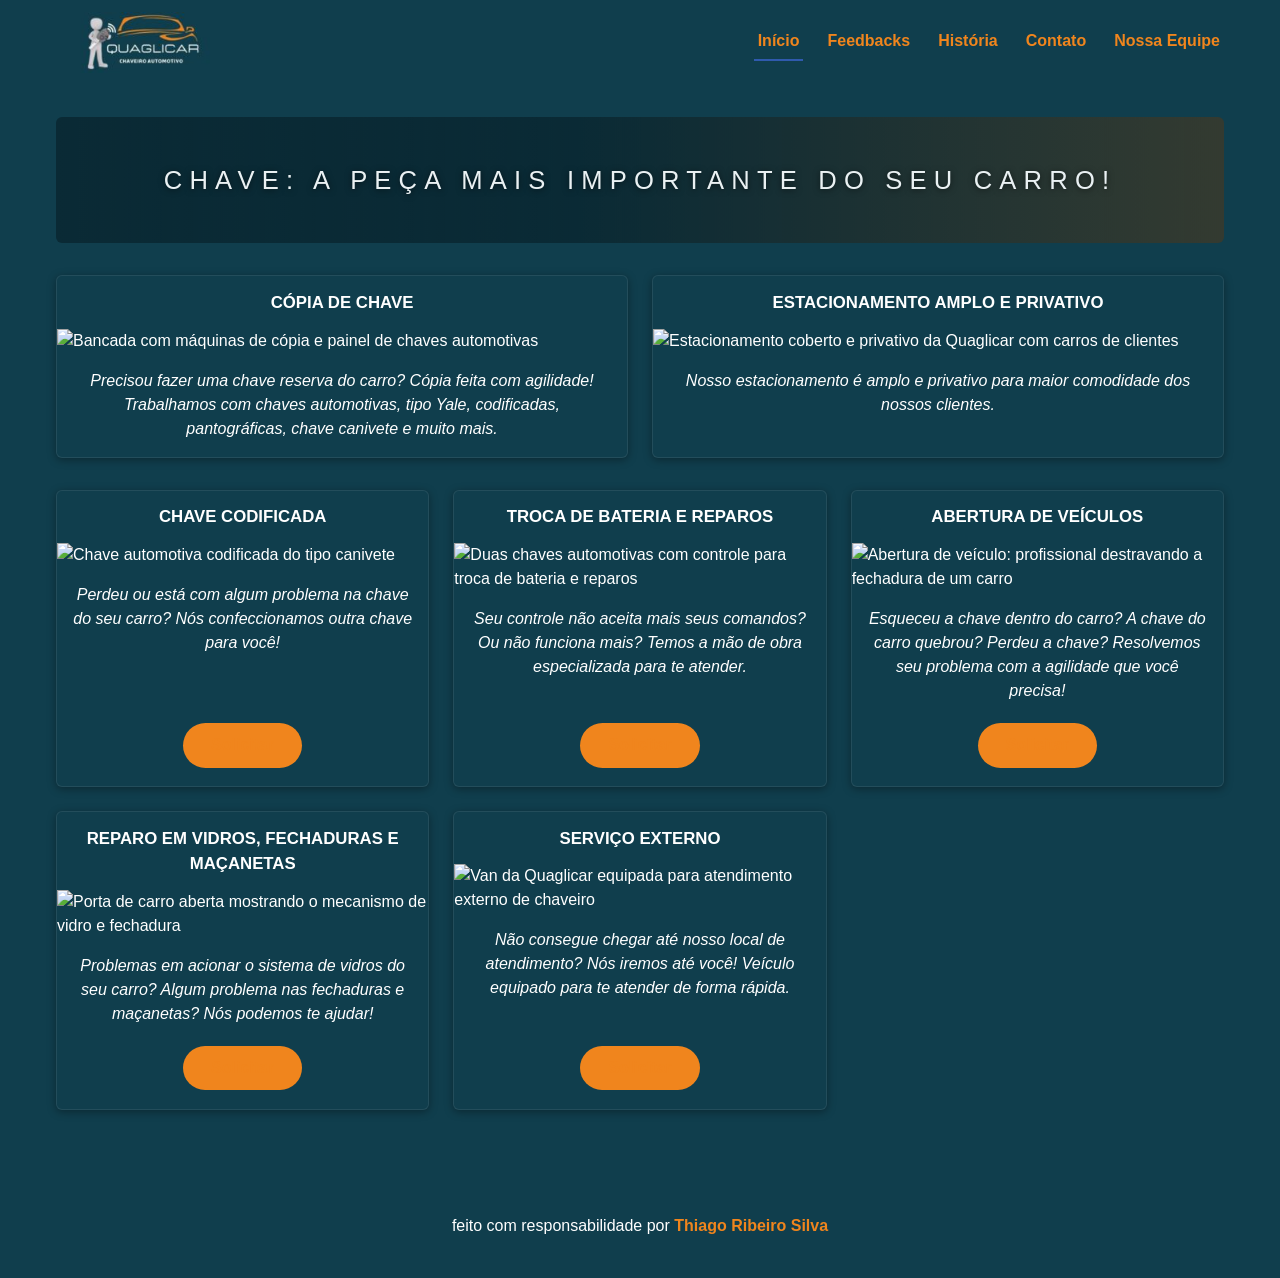
==== index.html @ cb47e8fe "Restringe o fundo escuro ao Início e deixa as internas claras, como o original Medindo paleta/luminâ" ====
<!doctype html>
<html lang="pt-BR">
  <head>
    <meta charset="UTF-8" />
    <meta name="viewport" content="width=device-width, initial-scale=1" />
    <title>Quaglicar — Chaveiro Automotivo em Juiz de Fora/MG</title>
    <meta
      name="description"
      content="Quaglicar: chaveiro automotivo em Juiz de Fora desde 1954. Chaves codificadas, canivete, cópia de chave, reparo de fechaduras e chaveiro móvel."
    />
    <link rel="stylesheet" href="global.css" />
  </head>
  <body class="pagina-inicio">
    <header class="cabecalho-site">
      <div class="cabecalho-conteudo">
        <img
          class="cabecalho-logo"
          src="imagens/logo-quaglicar.jpg"
          alt="Logotipo da Quaglicar, chaveiro automotivo"
        />
        <nav class="menu-principal" aria-label="Menu principal">
          <ul class="menu-lista">
            <li><a class="menu-link menu-link-ativo" href="/" aria-current="page">Início</a></li>
            <li><a class="menu-link" href="/feedbacks">Feedbacks</a></li>
            <li><a class="menu-link" href="/historia">História</a></li>
            <li><a class="menu-link" href="/contato">Contato</a></li>
            <li><a class="menu-link" href="/nossa-equipe">Nossa equipe</a></li>
          </ul>
        </nav>
      </div>
    </header>

    <main class="conteudo-principal">
      <!-- Slogan como TEXTO (h1) sobre o fundo cinematográfico, no lugar da antiga imagem com texto -->
      <h1 class="hero-frase">Chave: a peça mais importante do seu carro!</h1>

      <!-- Destaques: faixa de título (h2) + foto + faixa de descrição (p), recriando a arte original -->
      <section aria-label="Destaques">
        <ul class="grade-destaques">
          <li class="cartao-servico">
            <h2 class="cartao-servico-titulo">Cópia de chave</h2>
            <img
              src="imagens/bancada-de-copia-de-chaves.jpg"
              alt="Bancada com máquinas de cópia e painel de chaves automotivas"
              loading="lazy"
            />
            <p class="cartao-servico-descricao">
              Precisou fazer uma chave reserva do carro? Cópia feita com
              agilidade! Trabalhamos com chaves automotivas, tipo Yale,
              codificadas, pantográficas, chave canivete e muito mais.
            </p>
          </li>
          <li class="cartao-servico">
            <h2 class="cartao-servico-titulo">Estacionamento amplo e privativo</h2>
            <img
              src="imagens/estacionamento-coberto.jpg"
              alt="Estacionamento coberto e privativo da Quaglicar com carros de clientes"
              loading="lazy"
            />
            <p class="cartao-servico-descricao">
              Nosso estacionamento é amplo e privativo para maior comodidade
              dos nossos clientes.
            </p>
          </li>
        </ul>
      </section>

      <!-- Serviços: faixa de título (h2) + foto + faixa de descrição (p) + botão Solicitar -->
      <section aria-label="Nossos serviços">
        <ul class="grade-servicos">
          <li class="cartao-servico">
            <h2 class="cartao-servico-titulo">Chave codificada</h2>
            <img
              src="imagens/chave-canivete-automotiva.jpg"
              alt="Chave automotiva codificada do tipo canivete"
              loading="lazy"
            />
            <p class="cartao-servico-descricao">
              Perdeu ou está com algum problema na chave do seu carro? Nós
              confeccionamos outra chave para você!
            </p>
            <div class="cartao-servico-acao">
              <a
                class="botao-solicitar"
                href="https://wa.me/5532999879605?text=Ol%C3%A1%21+Vim+do+site+%2C+gostaria+de+fazer+um+or%C3%A7amento+por+favor%21"
                target="_blank"
                rel="noopener noreferrer nofollow"
                >Solicitar</a
              >
            </div>
          </li>
          <li class="cartao-servico">
            <h2 class="cartao-servico-titulo">Troca de bateria e reparos</h2>
            <img
              src="imagens/duas-chaves-automotivas.jpg"
              alt="Duas chaves automotivas com controle para troca de bateria e reparos"
              loading="lazy"
            />
            <p class="cartao-servico-descricao">
              Seu controle não aceita mais seus comandos? Ou não funciona
              mais? Temos a mão de obra especializada para te atender.
            </p>
            <div class="cartao-servico-acao">
              <a
                class="botao-solicitar"
                href="https://wa.me/5532999879605?text=Ol%C3%A1%21+Vim+do+site+%2C+gostaria+de+fazer+um+or%C3%A7amento+por+favor%21"
                target="_blank"
                rel="noopener noreferrer nofollow"
                >Solicitar</a
              >
            </div>
          </li>
          <li class="cartao-servico">
            <h2 class="cartao-servico-titulo">Abertura de veículos</h2>
            <img
              src="imagens/mao-destravando-porta-vermelha.jpg"
              alt="Abertura de veículo: profissional destravando a fechadura de um carro"
              loading="lazy"
            />
            <p class="cartao-servico-descricao">
              Esqueceu a chave dentro do carro? A chave do carro quebrou?
              Perdeu a chave? Resolvemos seu problema com a agilidade que você
              precisa!
            </p>
            <div class="cartao-servico-acao">
              <a
                class="botao-solicitar"
                href="https://wa.me/5532999879605?text=Ol%C3%A1%21+Vim+do+site+%2C+gostaria+de+fazer+um+or%C3%A7amento+por+favor%21"
                target="_blank"
                rel="noopener noreferrer nofollow"
                >Solicitar</a
              >
            </div>
          </li>
          <li class="cartao-servico">
            <h2 class="cartao-servico-titulo">
              Reparo em vidros, fechaduras e maçanetas
            </h2>
            <img
              src="imagens/mecanismo-interno-porta-carro.jpg"
              alt="Porta de carro aberta mostrando o mecanismo de vidro e fechadura"
              loading="lazy"
            />
            <p class="cartao-servico-descricao">
              Problemas em acionar o sistema de vidros do seu carro? Algum
              problema nas fechaduras e maçanetas? Nós podemos te ajudar!
            </p>
            <div class="cartao-servico-acao">
              <a
                class="botao-solicitar"
                href="https://wa.me/5532999879605?text=Ol%C3%A1%21+Vim+do+site+%2C+gostaria+de+fazer+um+or%C3%A7amento+por+favor%21"
                target="_blank"
                rel="noopener noreferrer nofollow"
                >Solicitar</a
              >
            </div>
          </li>
          <li class="cartao-servico">
            <h2 class="cartao-servico-titulo">Serviço externo</h2>
            <img
              src="imagens/van-quaglicar-atendimento.jpg"
              alt="Van da Quaglicar equipada para atendimento externo de chaveiro"
              loading="lazy"
            />
            <p class="cartao-servico-descricao">
              Não consegue chegar até nosso local de atendimento? Nós iremos
              até você! Veículo equipado para te atender de forma rápida.
            </p>
            <div class="cartao-servico-acao">
              <a
                class="botao-solicitar"
                href="https://wa.me/5532999879605?text=Ol%C3%A1%21+Vim+do+site+%2C+gostaria+de+fazer+um+or%C3%A7amento+por+favor%21"
                target="_blank"
                rel="noopener noreferrer nofollow"
                >Solicitar</a
              >
            </div>
          </li>
        </ul>
      </section>
    </main>

    <footer class="rodape-site">
      <p>
        feito com responsabilidade por
        <a
          href="https://thiagoribeirosilva.vercel.app"
          target="_blank"
          rel="noopener noreferrer"
          ><strong>Thiago Ribeiro Silva</strong></a
        >
      </p>
    </footer>
  </body>
</html>
---- global.css ----
/* ==========================================================================
   Quaglicar — folha de estilo compartilhada (global.css)
   Réplica fiel do site atual. Mobile-first. Sem estilos inline.
   ========================================================================== */

/* Paleta e medidas do tema atual, em variaveis semanticas por COR (pt-BR) */
:root {
  --verde-petroleo: #103e4d;  /* verde petroleo */
  --laranja: #f0851d;         /* laranja */
  --azul: #2f5aae;            /* azul */
  --branco: #ffffff;          /* branco */
  --cinza-claro: #f4f5f7;     /* cinza claro */
  --grafite: #272626;         /* grafite */
  --largura-maxima-conteudo: 1200px;
  --largura-maxima-logo: 160px;
  --fonte-padrao: Arial, Helvetica, sans-serif;
}

/* Reset leve */
*,
*::before,
*::after {
  box-sizing: border-box;
}

html {
  scroll-behavior: smooth;
}

body {
  margin: 0;
  font-family: var(--fonte-padrao);
  /* Padrão = páginas internas: corpo CLARO (como no original — cabeçalho/rodapé é que são escuros) */
  color: var(--grafite);
  background-color: var(--branco);
  line-height: 1.5;
}

/* Início: corpo ESCURO (petróleo) — no original as artes escuras preenchem a home e dão o tom "azul" */
body.pagina-inicio {
  color: var(--branco);
  background-color: var(--verde-petroleo);
}

img {
  max-width: 100%;
  height: auto;
  display: block;
}

a {
  color: var(--azul);
}

body.pagina-inicio a {
  color: var(--laranja);
}

/* ==========================================================================
   Cabecalho e navegacao
   ========================================================================== */
.cabecalho-site {
  background-color: var(--verde-petroleo);
  color: var(--branco);
}

.cabecalho-conteudo {
  max-width: var(--largura-maxima-conteudo);
  margin: 0 auto;
  padding: 0.75rem 1rem;
  display: flex;
  flex-direction: column;
  align-items: center;
  gap: 0.5rem;
}

.cabecalho-logo {
  width: var(--largura-maxima-logo);
  max-width: var(--largura-maxima-logo);
}

.menu-principal {
  width: 100%;
}

.menu-lista {
  list-style: none;
  margin: 0;
  padding: 0;
  display: flex;
  flex-wrap: wrap;
  justify-content: center;
  gap: 0.5rem 1.25rem;
}

.menu-link {
  color: var(--laranja);
  text-decoration: none;
  font-weight: bold;
  text-transform: capitalize;
  padding: 0.35rem 0.25rem;
  display: inline-block;
}

.menu-link:hover,
.menu-link:focus {
  color: var(--cinza-claro);
}

/* item da pagina atual */
.menu-link-ativo {
  color: var(--azul);
  border-bottom: 2px solid var(--azul);
}

/* ==========================================================================
   Conteudo principal
   ========================================================================== */
.conteudo-principal {
  max-width: var(--largura-maxima-conteudo);
  margin: 0 auto;
  padding: 1rem;
}

/* Título de página: barra petróleo com moldura laranja (igual às faixas de título do original) */
.titulo-pagina {
  color: var(--branco);
  text-align: center;
  text-transform: uppercase;
  letter-spacing: 0.03em;
  /* barra petróleo SÓLIDA + moldura laranja (igual ao original) — lê bem em corpo claro ou escuro */
  background-color: var(--verde-petroleo);
  border: 2px solid var(--laranja);
  border-radius: 6px;
  padding: 0.85rem 1rem;
  margin: 1.5rem 0 2rem;
}

.titulo-secao {
  color: var(--branco);
  text-align: center;
  margin: 2rem 0 1rem;
}

/* Hero cinematográfico do início — o slogan como TEXTO (h1), imitando a arte em imagem do original.
   Fundo: a própria faixa cinematográfica (sem o texto) + escurecimento pra leitura. */
.hero-frase {
  margin: 1rem 0 2rem;
  padding: 2.75rem 1rem;
  text-align: center;
  color: #eaf1f3;
  font-weight: 400;
  text-transform: uppercase;
  letter-spacing: 0.28em;
  font-size: clamp(0.85rem, 2.4vw, 1.6rem);
  border-radius: 6px;
  background-color: #0a2a35;
  background-image: linear-gradient(90deg, rgba(10, 42, 53, 0.55), rgba(10, 42, 53, 0.15) 45%, rgba(240, 133, 29, 0.18)),
    url("imagens/hero-frase-fundo.jpg");
  background-size: cover;
  background-position: center;
  text-shadow: 0 1px 6px rgba(0, 0, 0, 0.6);
}

/* Destaques — mesma estrutura de card dos servicos, sem botao */
.grade-destaques {
  list-style: none;
  margin: 1rem 0 2rem;
  padding: 0;
  display: grid;
  grid-template-columns: 1fr;
  gap: 1.5rem;
}

/* ==========================================================================
   Grid de servicos (Inicio)
   ========================================================================== */
.grade-servicos {
  list-style: none;
  margin: 0;
  padding: 0;
  display: grid;
  grid-template-columns: 1fr;
  gap: 1.5rem;
}

/* Card = recriação da arte original: faixa de título (petróleo) + foto + faixa de descrição (petróleo).
   Fundo petróleo e texto branco pra casar com o visual "azul" do site atual. */
.cartao-servico {
  background-color: var(--verde-petroleo);
  color: var(--branco);
  border-radius: 6px;
  overflow: hidden;
  display: flex;
  flex-direction: column;
  border: 1px solid rgba(255, 255, 255, 0.08);
  box-shadow: 0 2px 8px rgba(0, 0, 0, 0.35);
}

.cartao-servico img {
  width: 100%;
}

/* Faixa de título (fica ACIMA da foto, como na arte original) */
.cartao-servico-titulo {
  color: var(--branco);
  text-transform: uppercase;
  text-align: center;
  font-size: 1.05rem;
  font-weight: bold;
  margin: 0;
  padding: 0.85rem 1rem;
}

/* Faixa de descrição (fica ABAIXO da foto, texto claro em itálico, como na arte) */
.cartao-servico-descricao {
  color: var(--branco);
  font-style: italic;
  text-align: center;
  margin: 0;
  padding: 1rem;
  flex: 1 1 auto;
}

.cartao-servico-acao {
  padding: 0.25rem 1rem 1.15rem;
  text-align: center;
}

/* Botao Solicitar / Fale conosco (estilo WhatsApp) */
.botao-solicitar {
  display: inline-block;
  background-color: var(--laranja);
  color: var(--branco);
  text-decoration: none;
  font-weight: bold;
  padding: 0.65rem 1.75rem;
  border-radius: 999px;
}

.botao-solicitar:hover,
.botao-solicitar:focus {
  background-color: var(--azul);
  color: var(--branco);
}

/* ==========================================================================
   Grade de depoimentos (Feedbacks)
   ========================================================================== */
.grade-depoimentos {
  list-style: none;
  margin: 1rem 0;
  padding: 0;
  display: grid;
  grid-template-columns: 1fr;
  gap: 1.5rem;
}

/* Cada depoimento e um link (o card inteiro leva a revisao original) */
.testemunho {
  position: relative;
  background-color: var(--cinza-claro);
  border-radius: 8px;
  padding: 1.25rem;
  box-shadow: 0 1px 4px rgba(0, 0, 0, 0.1);
  border-top: 4px solid var(--verde-petroleo);
  display: flex;
  flex-direction: column;
  color: var(--grafite);
  text-decoration: none;
  transition: box-shadow 0.2s ease, transform 0.2s ease;
}

.testemunho:hover,
.testemunho:focus {
  box-shadow: 0 4px 12px rgba(0, 0, 0, 0.18);
  transform: translateY(-2px);
}

.depoimento-nome {
  color: var(--verde-petroleo);
  font-weight: bold;
  font-size: 1.1rem;
  margin: 0 0 0.25rem;
}

/* Dica "ver original" exibida no hover, sem JS */
[data-tooltip] {
  position: relative;
  cursor: help;
}

[data-tooltip]::after {
  content: attr(data-tooltip);
  position: absolute;
  left: 0;
  top: 100%;
  margin-top: 0.35rem;
  padding: 0.25rem 0.5rem;
  background-color: var(--verde-petroleo);
  color: var(--branco);
  font-size: 0.75rem;
  font-weight: normal;
  white-space: nowrap;
  border-radius: 4px;
  opacity: 0;
  visibility: hidden;
  transition: opacity 0.15s ease;
  z-index: 1;
}

[data-tooltip]:hover::after,
[data-tooltip]:focus::after {
  opacity: 1;
  visibility: visible;
}

.depoimento-avaliacoes {
  color: var(--grafite);
  font-size: 0.85rem;
  opacity: 0.75;
  margin: 0 0 0.5rem;
}

.depoimento-estrelas {
  color: var(--laranja);
  font-size: 1.2rem;
  letter-spacing: 0.1em;
  margin: 0 0 0.75rem;
}

.depoimento-texto {
  margin: 0;
  text-align: justify;
}

/* ==========================================================================
   Historia
   ========================================================================== */
/* Hero elegante: título e subtítulo serifados sobre o fundo escuro (como no original) */
.hero-historia {
  text-align: center;
  padding: 3.25rem 1rem;
  margin: 1rem 0 2rem;
  border-radius: 6px;
  background-color: #0a2a35;
  background-image: linear-gradient(rgba(10, 42, 53, 0.55), rgba(10, 42, 53, 0.78)),
    url("imagens/hero-frase-fundo.jpg");
  background-size: cover;
  background-position: center;
}

.hero-historia-titulo {
  font-family: Georgia, "Times New Roman", serif;
  font-weight: 400;
  font-size: clamp(2rem, 6vw, 3.5rem);
  color: var(--branco);
  margin: 0 0 0.5rem;
}

.hero-historia-subtitulo {
  font-family: Georgia, "Times New Roman", serif;
  font-style: italic;
  color: #dfe8ea;
  font-size: clamp(1rem, 2.6vw, 1.45rem);
  margin: 0;
}

.texto-historia {
  max-width: 800px;
  margin: 0 auto;
}

.texto-historia p {
  margin: 1rem 0;
  text-align: justify;
}

.imagens-historia {
  display: grid;
  grid-template-columns: 1fr;
  gap: 1.5rem;
  margin: 2rem auto;
  max-width: 800px;
}

.imagens-historia img {
  width: 100%;
  border-radius: 8px;
}

.imagem-historia-larga {
  margin: 2rem auto;
  max-width: 1000px;
}

.imagem-historia-larga img {
  width: 100%;
  border-radius: 8px;
}

/* ==========================================================================
   Contato
   ========================================================================== */
.bloco-contato {
  text-align: center;
  max-width: 800px;
  margin: 0 auto;
}

.bloco-contato img {
  width: 100%;
  max-width: 640px;
  margin: 1rem auto;
  border-radius: 8px;
}

/* Mapa do endereço (Google Maps) — presente no site atual */
.mapa-contato {
  width: 100%;
  max-width: 640px;
  height: 320px;
  margin: 1.5rem auto 0;
  border: 0;
  border-radius: 8px;
  display: block;
}

.dados-contato {
  font-size: 1.15rem;
  margin: 1rem 0 2rem;
}

.dados-contato a {
  color: var(--azul);
  font-weight: bold;
  text-decoration: none;
}

/* ==========================================================================
   Aviso "Em breve" (Nossa equipe)
   ========================================================================== */
.aviso-em-breve {
  text-align: center;
  padding: 4rem 1rem;
  color: var(--grafite);
}

.aviso-em-breve p {
  font-size: 1.25rem;
}

/* ==========================================================================
   Rodape
   ========================================================================== */
.rodape-site {
  background-color: var(--verde-petroleo);
  color: var(--branco);
  text-align: center;
  padding: 1.5rem 1rem;
  margin-top: 3rem;
}

.rodape-site a {
  color: var(--laranja);
  text-decoration: none;
}

.rodape-site a:hover,
.rodape-site a:focus {
  color: var(--cinza-claro);
}

/* ==========================================================================
   Responsivo — telas maiores
   ========================================================================== */
@media (min-width: 600px) {
  .cabecalho-conteudo {
    flex-direction: row;
    justify-content: space-between;
  }

  .menu-principal {
    width: auto;
  }

  .grade-servicos {
    grid-template-columns: repeat(2, 1fr);
  }

  .grade-depoimentos {
    grid-template-columns: repeat(2, 1fr);
  }

  .grade-destaques {
    grid-template-columns: repeat(2, 1fr);
  }

  .imagens-historia {
    grid-template-columns: repeat(2, 1fr);
  }
}

@media (min-width: 900px) {
  .grade-servicos {
    grid-template-columns: repeat(3, 1fr);
  }

  .grade-depoimentos {
    grid-template-columns: repeat(3, 1fr);
  }
}
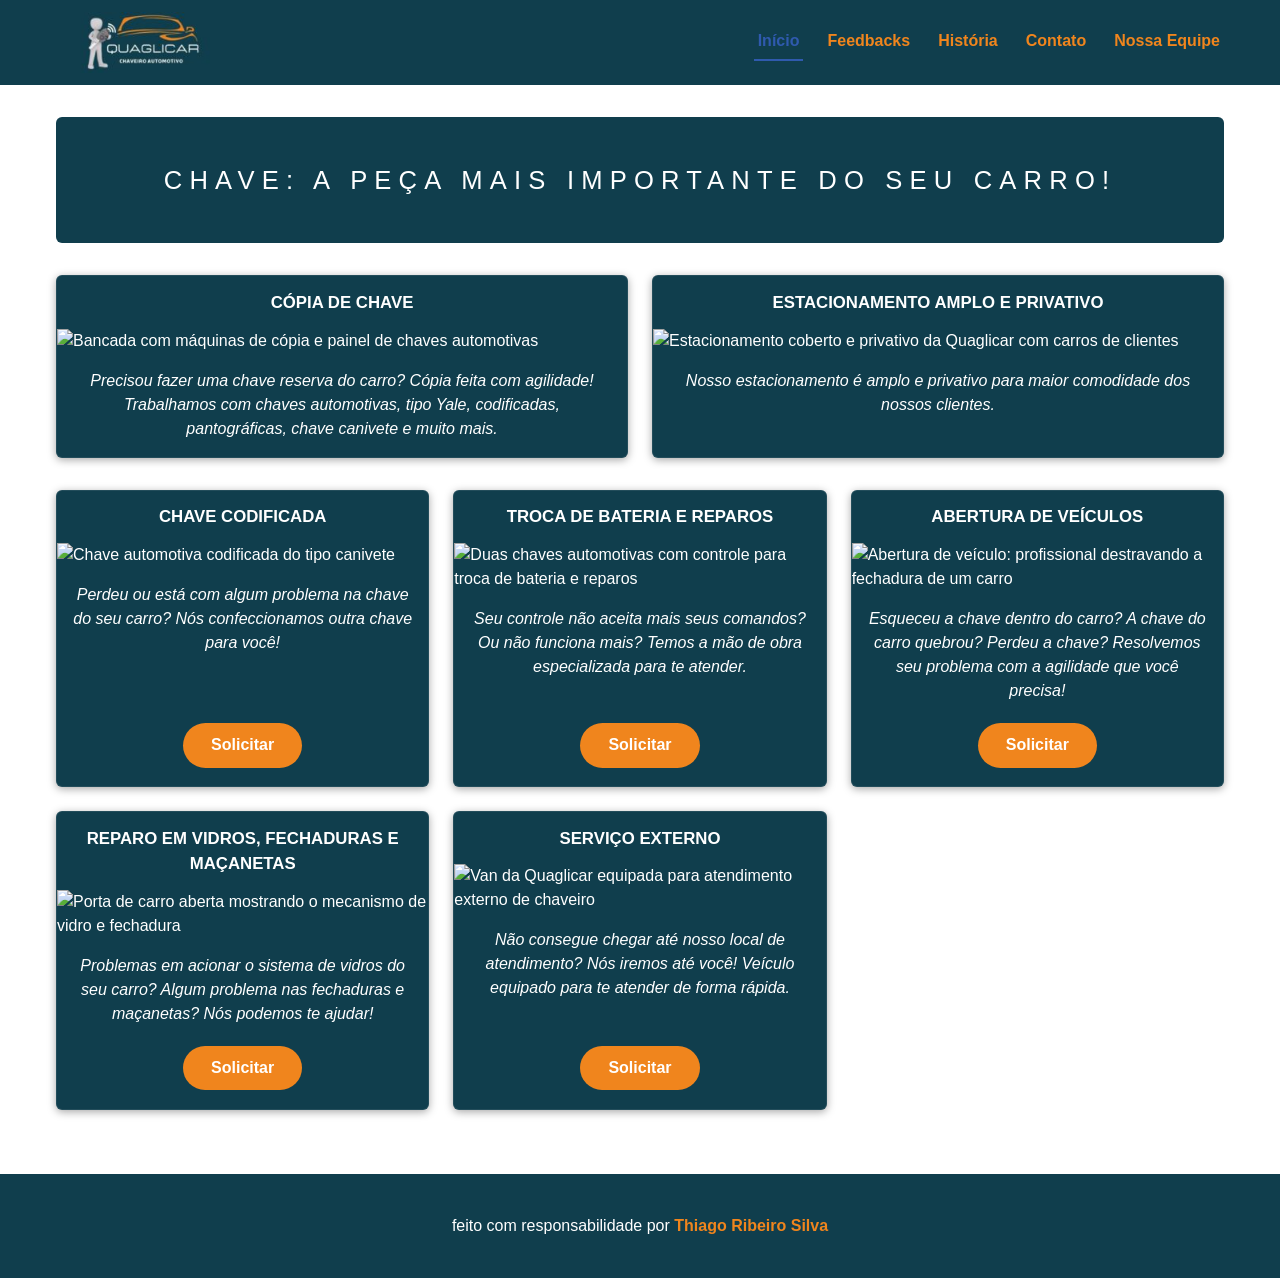
==== commit fbe04323: "Deixa o fundo branco também no Início e remove a imagem de hero borrada O Thiago apontou (com razão)" ====
--- a/index.html
+++ b/index.html
@@ -10,7 +10,7 @@
     />
     <link rel="stylesheet" href="global.css" />
   </head>
-  <body class="pagina-inicio">
+  <body>
     <header class="cabecalho-site">
       <div class="cabecalho-conteudo">
         <img
@@ -31,7 +31,7 @@
     </header>
 
     <main class="conteudo-principal">
-      <!-- Slogan como TEXTO (h1) sobre o fundo cinematográfico, no lugar da antiga imagem com texto -->
+      <!-- Slogan como TEXTO (h1) numa banda petróleo, no lugar da antiga imagem com texto -->
       <h1 class="hero-frase">Chave: a peça mais importante do seu carro!</h1>
 
       <!-- Destaques: faixa de título (h2) + foto + faixa de descrição (p), recriando a arte original -->
--- a/global.css
+++ b/global.css
@@ -30,16 +30,11 @@
 body {
   margin: 0;
   font-family: var(--fonte-padrao);
-  /* Padrão = páginas internas: corpo CLARO (como no original — cabeçalho/rodapé é que são escuros) */
+  /* Fundo BRANCO no site inteiro (como o original). O tom "azul" vem das IMAGENS e das bandas de
+     texto (petróleo) que substituem o texto das artes — não do fundo da página. */
   color: var(--grafite);
   background-color: var(--branco);
   line-height: 1.5;
-}
-
-/* Início: corpo ESCURO (petróleo) — no original as artes escuras preenchem a home e dão o tom "azul" */
-body.pagina-inicio {
-  color: var(--branco);
-  background-color: var(--verde-petroleo);
 }
 
 img {
@@ -50,10 +45,6 @@
 
 a {
   color: var(--azul);
-}
-
-body.pagina-inicio a {
-  color: var(--laranja);
 }
 
 /* ==========================================================================
@@ -142,24 +133,19 @@
   margin: 2rem 0 1rem;
 }
 
-/* Hero cinematográfico do início — o slogan como TEXTO (h1), imitando a arte em imagem do original.
-   Fundo: a própria faixa cinematográfica (sem o texto) + escurecimento pra leitura. */
+/* Hero do início — o slogan como TEXTO (h1) numa banda petróleo (elemento de texto que substitui a
+   arte em imagem). Sem foto de fundo: a imagem borrada anterior ficava com fantasma do texto. */
 .hero-frase {
   margin: 1rem 0 2rem;
   padding: 2.75rem 1rem;
   text-align: center;
-  color: #eaf1f3;
+  color: var(--branco);
   font-weight: 400;
   text-transform: uppercase;
   letter-spacing: 0.28em;
   font-size: clamp(0.85rem, 2.4vw, 1.6rem);
   border-radius: 6px;
-  background-color: #0a2a35;
-  background-image: linear-gradient(90deg, rgba(10, 42, 53, 0.55), rgba(10, 42, 53, 0.15) 45%, rgba(240, 133, 29, 0.18)),
-    url("imagens/hero-frase-fundo.jpg");
-  background-size: cover;
-  background-position: center;
-  text-shadow: 0 1px 6px rgba(0, 0, 0, 0.6);
+  background-color: var(--verde-petroleo);
 }
 
 /* Destaques — mesma estrutura de card dos servicos, sem botao */
@@ -343,11 +329,7 @@
   padding: 3.25rem 1rem;
   margin: 1rem 0 2rem;
   border-radius: 6px;
-  background-color: #0a2a35;
-  background-image: linear-gradient(rgba(10, 42, 53, 0.55), rgba(10, 42, 53, 0.78)),
-    url("imagens/hero-frase-fundo.jpg");
-  background-size: cover;
-  background-position: center;
+  background-color: var(--verde-petroleo);
 }
 
 .hero-historia-titulo {
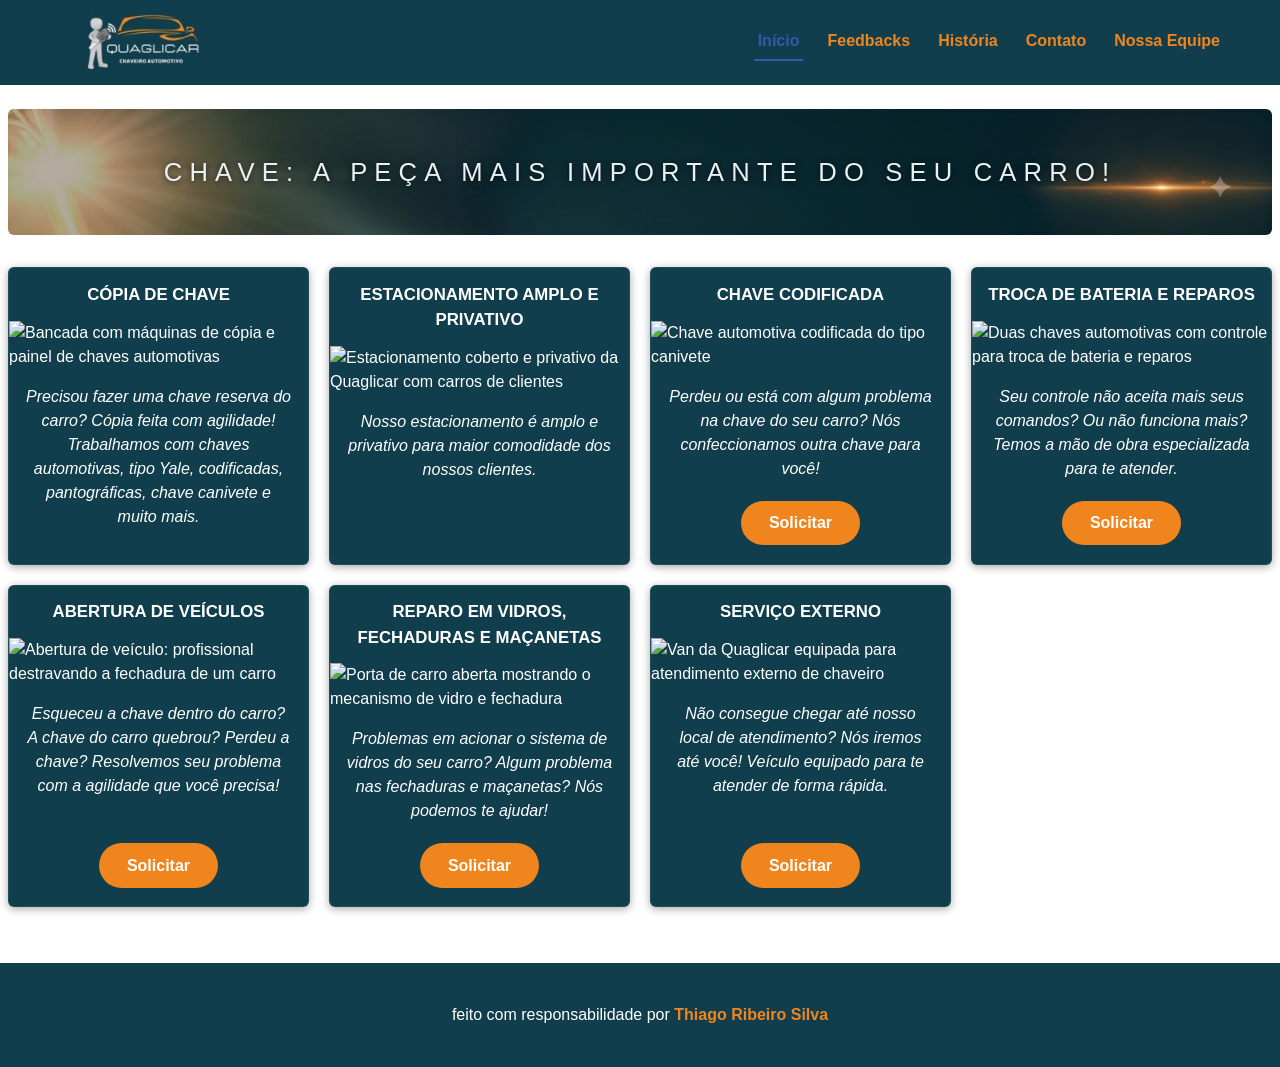
==== commit 62dc6648: "Merge pull request #3 from thribs-rodolfo/melhora-fidelidade-visual Unifica grid da home, reduz marg" ====
--- a/index.html
+++ b/index.html
@@ -8,6 +8,7 @@
       name="description"
       content="Quaglicar: chaveiro automotivo em Juiz de Fora desde 1954. Chaves codificadas, canivete, cópia de chave, reparo de fechaduras e chaveiro móvel."
     />
+    <link rel="icon" href="imagens/favicon.png" />
     <link rel="stylesheet" href="global.css" />
   </head>
   <body>
@@ -34,9 +35,9 @@
       <!-- Slogan como TEXTO (h1) numa banda petróleo, no lugar da antiga imagem com texto -->
       <h1 class="hero-frase">Chave: a peça mais importante do seu carro!</h1>
 
-      <!-- Destaques: faixa de título (h2) + foto + faixa de descrição (p), recriando a arte original -->
-      <section aria-label="Destaques">
-        <ul class="grade-destaques">
+      <!-- Grid único de serviços/destaques: cada card = título (h2) + foto + descrição (p); botão só onde há Solicitar -->
+      <section aria-label="Nossos serviços">
+        <ul class="grade-servicos">
           <li class="cartao-servico">
             <h2 class="cartao-servico-titulo">Cópia de chave</h2>
             <img
@@ -62,12 +63,6 @@
               dos nossos clientes.
             </p>
           </li>
-        </ul>
-      </section>
-
-      <!-- Serviços: faixa de título (h2) + foto + faixa de descrição (p) + botão Solicitar -->
-      <section aria-label="Nossos serviços">
-        <ul class="grade-servicos">
           <li class="cartao-servico">
             <h2 class="cartao-servico-titulo">Chave codificada</h2>
             <img
--- a/global.css
+++ b/global.css
@@ -108,9 +108,10 @@
    Conteudo principal
    ========================================================================== */
 .conteudo-principal {
-  max-width: var(--largura-maxima-conteudo);
-  margin: 0 auto;
-  padding: 1rem;
+  /* Margens laterais mínimas — o original é praticamente sem margem (conteúdo quase de borda a borda) */
+  max-width: 100%;
+  margin: 0;
+  padding: 0.5rem;
 }
 
 /* Título de página: barra petróleo com moldura laranja (igual às faixas de título do original) */
@@ -139,13 +140,18 @@
   margin: 1rem 0 2rem;
   padding: 2.75rem 1rem;
   text-align: center;
-  color: var(--branco);
+  color: #eaf1f3;
   font-weight: 400;
   text-transform: uppercase;
   letter-spacing: 0.28em;
   font-size: clamp(0.85rem, 2.4vw, 1.6rem);
   border-radius: 6px;
-  background-color: var(--verde-petroleo);
+  /* fundo cinematográfico feito pelo Thiago no Gemini (petróleo como reserva) */
+  background-color: #0e2f3b;
+  background-image: url("imagens/brilho-cinematografico.png");
+  background-size: cover;
+  background-position: center;
+  text-shadow: 0 1px 6px rgba(0, 0, 0, 0.7);
 }
 
 /* Destaques — mesma estrutura de card dos servicos, sem botao */
@@ -166,8 +172,9 @@
   margin: 0;
   padding: 0;
   display: grid;
-  grid-template-columns: 1fr;
-  gap: 1.5rem;
+  /* auto-fit: os cards preenchem a largura e a última fileira estica — sem coluna vazia nem item solto */
+  grid-template-columns: repeat(auto-fit, minmax(260px, 1fr));
+  gap: 1.25rem;
 }
 
 /* Card = recriação da arte original: faixa de título (petróleo) + foto + faixa de descrição (petróleo).
@@ -384,28 +391,53 @@
 /* ==========================================================================
    Contato
    ========================================================================== */
+/* Contato: informações à esquerda e mapa à direita (horizontal, como o original) */
 .bloco-contato {
-  text-align: center;
-  max-width: 800px;
+  display: grid;
+  grid-template-columns: 1fr;
+  gap: 1.5rem;
+  align-items: start;
   margin: 0 auto;
 }
 
-.bloco-contato img {
-  width: 100%;
-  max-width: 640px;
-  margin: 1rem auto;
+.contato-info {
+  background-color: var(--cinza-claro);
   border-radius: 8px;
+  padding: 1.25rem 1.5rem;
+}
+
+.contato-rotulo {
+  color: var(--verde-petroleo);
+  font-size: 1.1rem;
+  margin: 1rem 0 0.15rem;
+}
+
+.contato-rotulo:first-child {
+  margin-top: 0;
+}
+
+.contato-info p {
+  margin: 0 0 0.5rem;
+}
+
+.contato-info .botao-solicitar {
+  margin-top: 1rem;
 }
 
 /* Mapa do endereço (Google Maps) — presente no site atual */
 .mapa-contato {
   width: 100%;
-  max-width: 640px;
-  height: 320px;
-  margin: 1.5rem auto 0;
+  height: 100%;
+  min-height: 340px;
   border: 0;
   border-radius: 8px;
   display: block;
+}
+
+@media (min-width: 800px) {
+  .bloco-contato {
+    grid-template-columns: 1fr 1fr;
+  }
 }
 
 .dados-contato {
@@ -466,10 +498,6 @@
     width: auto;
   }
 
-  .grade-servicos {
-    grid-template-columns: repeat(2, 1fr);
-  }
-
   .grade-depoimentos {
     grid-template-columns: repeat(2, 1fr);
   }
@@ -484,10 +512,6 @@
 }
 
 @media (min-width: 900px) {
-  .grade-servicos {
-    grid-template-columns: repeat(3, 1fr);
-  }
-
   .grade-depoimentos {
     grid-template-columns: repeat(3, 1fr);
   }
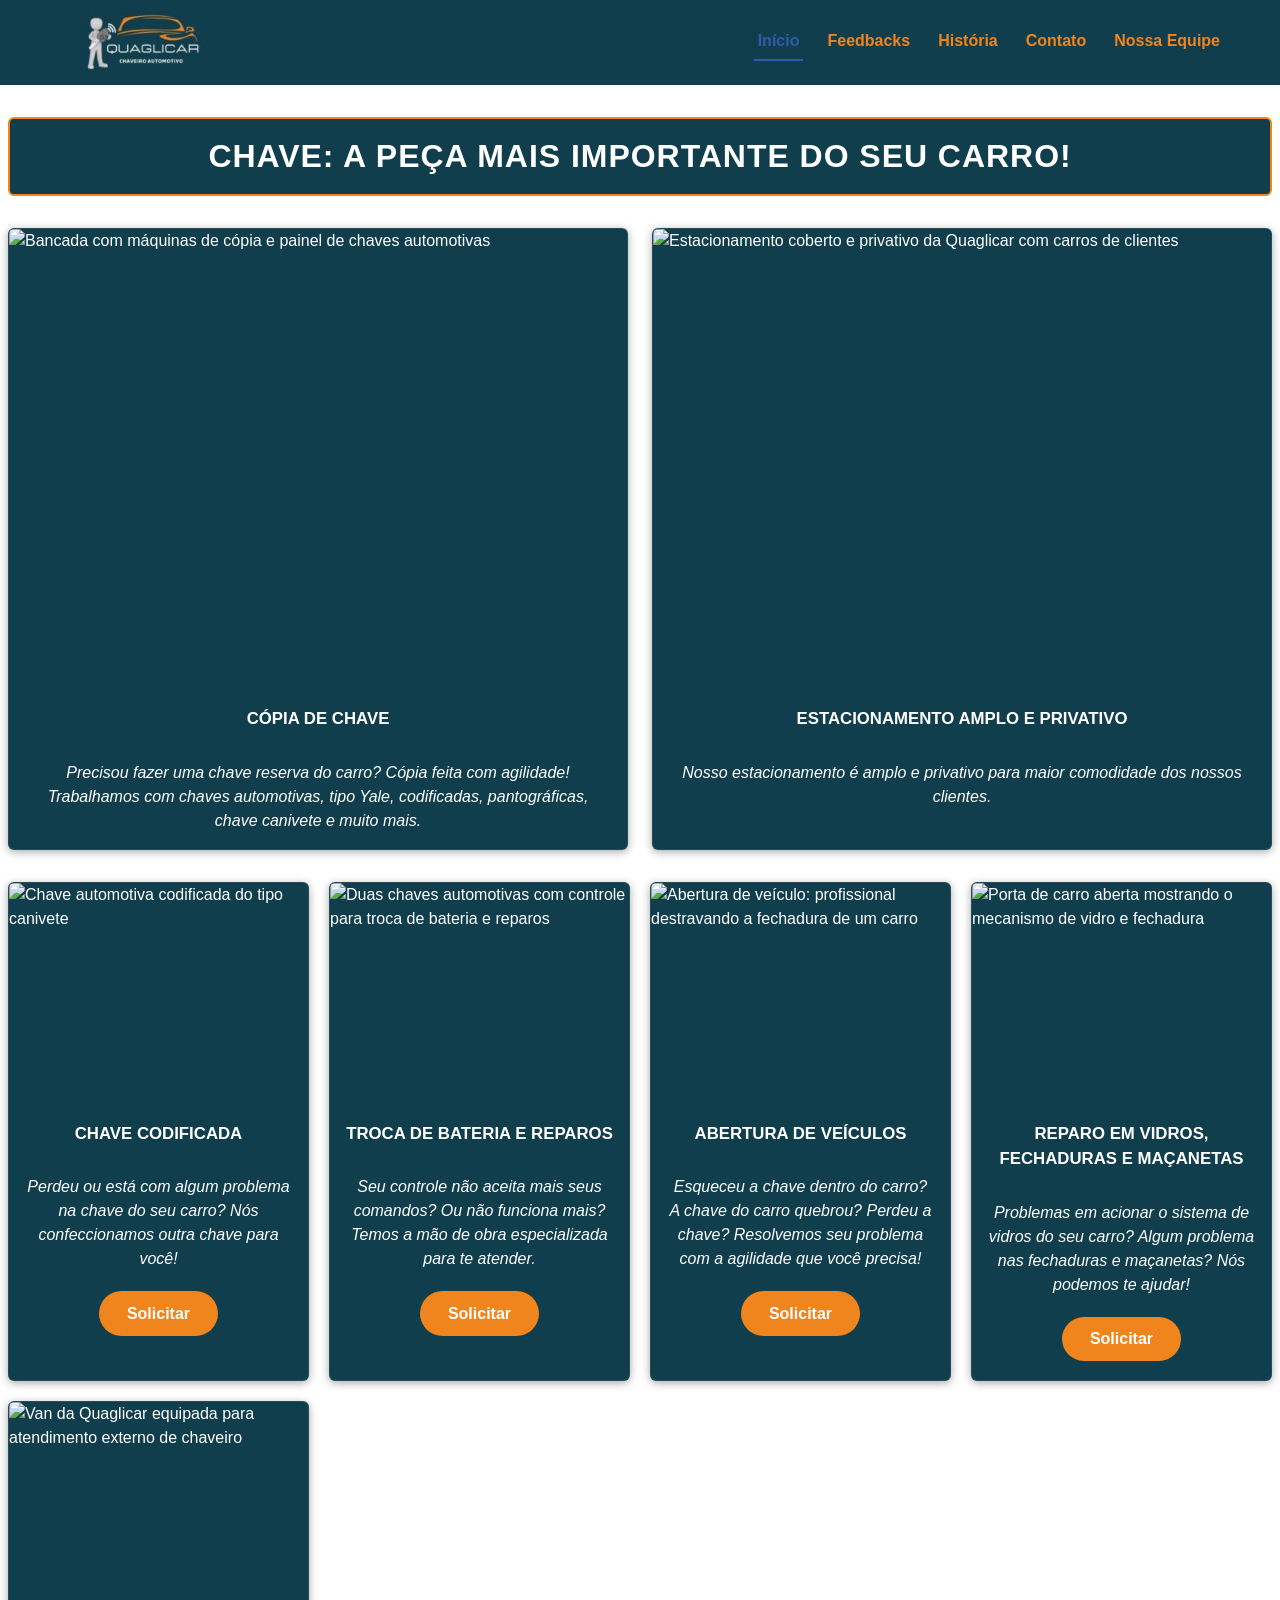
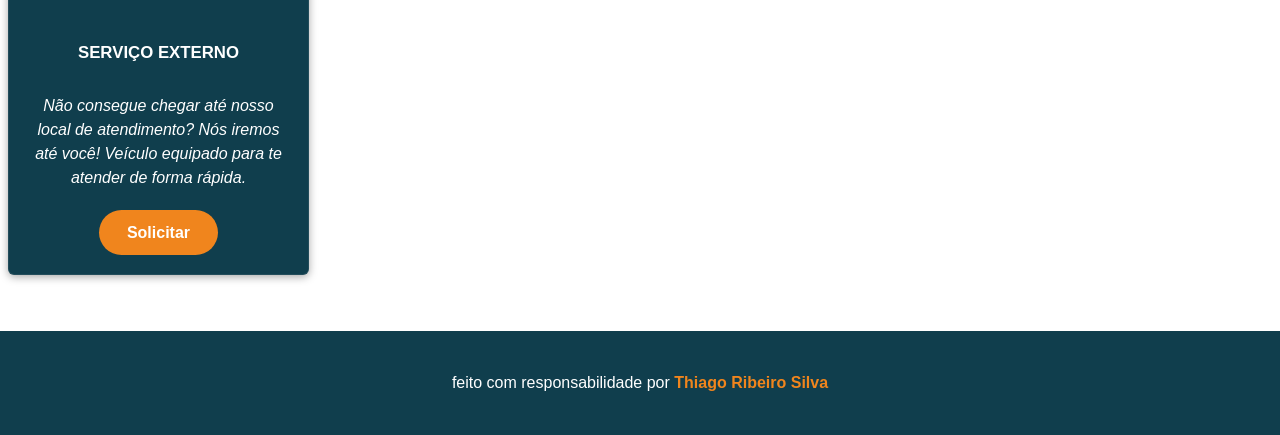
==== commit 5d686b8c: "adiciona função de rastreamento de ações com vercel analytics" ====
--- a/index.html
+++ b/index.html
@@ -8,7 +8,6 @@
       name="description"
       content="Quaglicar: chaveiro automotivo em Juiz de Fora desde 1954. Chaves codificadas, canivete, cópia de chave, reparo de fechaduras e chaveiro móvel."
     />
-    <link rel="icon" href="imagens/favicon.png" />
     <link rel="stylesheet" href="global.css" />
   </head>
   <body>
@@ -22,148 +21,172 @@
         <nav class="menu-principal" aria-label="Menu principal">
           <ul class="menu-lista">
             <li><a class="menu-link menu-link-ativo" href="/" aria-current="page">Início</a></li>
-            <li><a class="menu-link" href="/feedbacks">Feedbacks</a></li>
-            <li><a class="menu-link" href="/historia">História</a></li>
-            <li><a class="menu-link" href="/contato">Contato</a></li>
-            <li><a class="menu-link" href="/nossa-equipe">Nossa equipe</a></li>
+            <li><a class="menu-link" href="/feedbacks" data-acao="navegar-para-feedbacks">Feedbacks</a></li>
+            <li><a class="menu-link" href="/historia" data-acao="navegar-para-historia">História</a></li>
+            <li><a class="menu-link" href="/contato" data-acao="navegar-para-contato">Contato</a></li>
+            <li><a class="menu-link" href="/nossa-equipe" data-acao="navegar-para-nossa-equipe">Nossa equipe</a></li>
           </ul>
         </nav>
       </div>
     </header>
 
     <main class="conteudo-principal">
-      <!-- Slogan como TEXTO (h1) numa banda petróleo, no lugar da antiga imagem com texto -->
-      <h1 class="hero-frase">Chave: a peça mais importante do seu carro!</h1>
-
-      <!-- Grid único de serviços/destaques: cada card = título (h2) + foto + descrição (p); botão só onde há Solicitar -->
+      <h1 class="titulo-pagina">CHAVE: A PEÇA MAIS IMPORTANTE DO SEU CARRO!</h1>
+
+      <!-- Destaques: cada card usa só a foto; título em h2 e descrição em p -->
+      <section aria-label="Destaques">
+        <ul class="grade-destaques">
+          <li class="cartao-servico">
+            <img
+              src="imagens/bancada-de-copia-de-chaves.jpg"
+              alt="Bancada com máquinas de cópia e painel de chaves automotivas"
+              loading="lazy"
+            />
+            <div class="cartao-servico-texto">
+              <h2 class="cartao-servico-titulo">Cópia de chave</h2>
+              <p class="cartao-servico-descricao">
+                Precisou fazer uma chave reserva do carro? Cópia feita com
+                agilidade! Trabalhamos com chaves automotivas, tipo Yale,
+                codificadas, pantográficas, chave canivete e muito mais.
+              </p>
+            </div>
+          </li>
+          <li class="cartao-servico">
+            <img
+              src="imagens/estacionamento-coberto.jpg"
+              alt="Estacionamento coberto e privativo da Quaglicar com carros de clientes"
+              loading="lazy"
+            />
+            <div class="cartao-servico-texto">
+              <h2 class="cartao-servico-titulo">Estacionamento amplo e privativo</h2>
+              <p class="cartao-servico-descricao">
+                Nosso estacionamento é amplo e privativo para maior comodidade
+                dos nossos clientes.
+              </p>
+            </div>
+          </li>
+        </ul>
+      </section>
+
+      <!-- Serviços: cada card usa só a foto; título em h2 e descrição em p -->
       <section aria-label="Nossos serviços">
         <ul class="grade-servicos">
           <li class="cartao-servico">
-            <h2 class="cartao-servico-titulo">Cópia de chave</h2>
-            <img
-              src="imagens/bancada-de-copia-de-chaves.jpg"
-              alt="Bancada com máquinas de cópia e painel de chaves automotivas"
-              loading="lazy"
-            />
-            <p class="cartao-servico-descricao">
-              Precisou fazer uma chave reserva do carro? Cópia feita com
-              agilidade! Trabalhamos com chaves automotivas, tipo Yale,
-              codificadas, pantográficas, chave canivete e muito mais.
-            </p>
-          </li>
-          <li class="cartao-servico">
-            <h2 class="cartao-servico-titulo">Estacionamento amplo e privativo</h2>
-            <img
-              src="imagens/estacionamento-coberto.jpg"
-              alt="Estacionamento coberto e privativo da Quaglicar com carros de clientes"
-              loading="lazy"
-            />
-            <p class="cartao-servico-descricao">
-              Nosso estacionamento é amplo e privativo para maior comodidade
-              dos nossos clientes.
-            </p>
-          </li>
-          <li class="cartao-servico">
-            <h2 class="cartao-servico-titulo">Chave codificada</h2>
             <img
               src="imagens/chave-canivete-automotiva.jpg"
               alt="Chave automotiva codificada do tipo canivete"
               loading="lazy"
             />
-            <p class="cartao-servico-descricao">
-              Perdeu ou está com algum problema na chave do seu carro? Nós
-              confeccionamos outra chave para você!
-            </p>
-            <div class="cartao-servico-acao">
-              <a
-                class="botao-solicitar"
-                href="https://wa.me/5532999879605?text=Ol%C3%A1%21+Vim+do+site+%2C+gostaria+de+fazer+um+or%C3%A7amento+por+favor%21"
-                target="_blank"
-                rel="noopener noreferrer nofollow"
-                >Solicitar</a
-              >
-            </div>
-          </li>
-          <li class="cartao-servico">
-            <h2 class="cartao-servico-titulo">Troca de bateria e reparos</h2>
+            <div class="cartao-servico-texto">
+              <h2 class="cartao-servico-titulo">Chave codificada</h2>
+              <p class="cartao-servico-descricao">
+                Perdeu ou está com algum problema na chave do seu carro? Nós
+                confeccionamos outra chave para você!
+              </p>
+            </div>
+            <div class="cartao-servico-acao">
+              <a
+                class="botao-solicitar"
+                data-acao="chamar-whatsapp"
+                href="https://wa.me/5532999879605?text=Ol%C3%A1%21+Vim+do+site+%2C+gostaria+de+fazer+um+or%C3%A7amento+por+favor%21"
+                target="_blank"
+                rel="noopener noreferrer nofollow"
+                >Solicitar</a
+              >
+            </div>
+          </li>
+          <li class="cartao-servico">
             <img
               src="imagens/duas-chaves-automotivas.jpg"
               alt="Duas chaves automotivas com controle para troca de bateria e reparos"
               loading="lazy"
             />
-            <p class="cartao-servico-descricao">
-              Seu controle não aceita mais seus comandos? Ou não funciona
-              mais? Temos a mão de obra especializada para te atender.
-            </p>
-            <div class="cartao-servico-acao">
-              <a
-                class="botao-solicitar"
-                href="https://wa.me/5532999879605?text=Ol%C3%A1%21+Vim+do+site+%2C+gostaria+de+fazer+um+or%C3%A7amento+por+favor%21"
-                target="_blank"
-                rel="noopener noreferrer nofollow"
-                >Solicitar</a
-              >
-            </div>
-          </li>
-          <li class="cartao-servico">
-            <h2 class="cartao-servico-titulo">Abertura de veículos</h2>
+            <div class="cartao-servico-texto">
+              <h2 class="cartao-servico-titulo">Troca de bateria e reparos</h2>
+              <p class="cartao-servico-descricao">
+                Seu controle não aceita mais seus comandos? Ou não funciona
+                mais? Temos a mão de obra especializada para te atender.
+              </p>
+            </div>
+            <div class="cartao-servico-acao">
+              <a
+                class="botao-solicitar"
+                data-acao="chamar-whatsapp"
+                href="https://wa.me/5532999879605?text=Ol%C3%A1%21+Vim+do+site+%2C+gostaria+de+fazer+um+or%C3%A7amento+por+favor%21"
+                target="_blank"
+                rel="noopener noreferrer nofollow"
+                >Solicitar</a
+              >
+            </div>
+          </li>
+          <li class="cartao-servico">
             <img
               src="imagens/mao-destravando-porta-vermelha.jpg"
               alt="Abertura de veículo: profissional destravando a fechadura de um carro"
               loading="lazy"
             />
-            <p class="cartao-servico-descricao">
-              Esqueceu a chave dentro do carro? A chave do carro quebrou?
-              Perdeu a chave? Resolvemos seu problema com a agilidade que você
-              precisa!
-            </p>
-            <div class="cartao-servico-acao">
-              <a
-                class="botao-solicitar"
-                href="https://wa.me/5532999879605?text=Ol%C3%A1%21+Vim+do+site+%2C+gostaria+de+fazer+um+or%C3%A7amento+por+favor%21"
-                target="_blank"
-                rel="noopener noreferrer nofollow"
-                >Solicitar</a
-              >
-            </div>
-          </li>
-          <li class="cartao-servico">
-            <h2 class="cartao-servico-titulo">
-              Reparo em vidros, fechaduras e maçanetas
-            </h2>
+            <div class="cartao-servico-texto">
+              <h2 class="cartao-servico-titulo">Abertura de veículos</h2>
+              <p class="cartao-servico-descricao">
+                Esqueceu a chave dentro do carro? A chave do carro quebrou?
+                Perdeu a chave? Resolvemos seu problema com a agilidade que você
+                precisa!
+              </p>
+            </div>
+            <div class="cartao-servico-acao">
+              <a
+                class="botao-solicitar"
+                data-acao="chamar-whatsapp"
+                href="https://wa.me/5532999879605?text=Ol%C3%A1%21+Vim+do+site+%2C+gostaria+de+fazer+um+or%C3%A7amento+por+favor%21"
+                target="_blank"
+                rel="noopener noreferrer nofollow"
+                >Solicitar</a
+              >
+            </div>
+          </li>
+          <li class="cartao-servico">
             <img
               src="imagens/mecanismo-interno-porta-carro.jpg"
               alt="Porta de carro aberta mostrando o mecanismo de vidro e fechadura"
               loading="lazy"
             />
-            <p class="cartao-servico-descricao">
-              Problemas em acionar o sistema de vidros do seu carro? Algum
-              problema nas fechaduras e maçanetas? Nós podemos te ajudar!
-            </p>
-            <div class="cartao-servico-acao">
-              <a
-                class="botao-solicitar"
-                href="https://wa.me/5532999879605?text=Ol%C3%A1%21+Vim+do+site+%2C+gostaria+de+fazer+um+or%C3%A7amento+por+favor%21"
-                target="_blank"
-                rel="noopener noreferrer nofollow"
-                >Solicitar</a
-              >
-            </div>
-          </li>
-          <li class="cartao-servico">
-            <h2 class="cartao-servico-titulo">Serviço externo</h2>
+            <div class="cartao-servico-texto">
+              <h2 class="cartao-servico-titulo">
+                Reparo em vidros, fechaduras e maçanetas
+              </h2>
+              <p class="cartao-servico-descricao">
+                Problemas em acionar o sistema de vidros do seu carro? Algum
+                problema nas fechaduras e maçanetas? Nós podemos te ajudar!
+              </p>
+            </div>
+            <div class="cartao-servico-acao">
+              <a
+                class="botao-solicitar"
+                data-acao="chamar-whatsapp"
+                href="https://wa.me/5532999879605?text=Ol%C3%A1%21+Vim+do+site+%2C+gostaria+de+fazer+um+or%C3%A7amento+por+favor%21"
+                target="_blank"
+                rel="noopener noreferrer nofollow"
+                >Solicitar</a
+              >
+            </div>
+          </li>
+          <li class="cartao-servico">
             <img
               src="imagens/van-quaglicar-atendimento.jpg"
               alt="Van da Quaglicar equipada para atendimento externo de chaveiro"
               loading="lazy"
             />
-            <p class="cartao-servico-descricao">
-              Não consegue chegar até nosso local de atendimento? Nós iremos
-              até você! Veículo equipado para te atender de forma rápida.
-            </p>
-            <div class="cartao-servico-acao">
-              <a
-                class="botao-solicitar"
+            <div class="cartao-servico-texto">
+              <h2 class="cartao-servico-titulo">Serviço externo</h2>
+              <p class="cartao-servico-descricao">
+                Não consegue chegar até nosso local de atendimento? Nós iremos
+                até você! Veículo equipado para te atender de forma rápida.
+              </p>
+            </div>
+            <div class="cartao-servico-acao">
+              <a
+                class="botao-solicitar"
+                data-acao="chamar-whatsapp"
                 href="https://wa.me/5532999879605?text=Ol%C3%A1%21+Vim+do+site+%2C+gostaria+de+fazer+um+or%C3%A7amento+por+favor%21"
                 target="_blank"
                 rel="noopener noreferrer nofollow"
@@ -180,6 +203,7 @@
         feito com responsabilidade por
         <a
           href="https://thiagoribeirosilva.vercel.app"
+          data-acao="visitar-perfil-thiago"
           target="_blank"
           rel="noopener noreferrer"
           ><strong>Thiago Ribeiro Silva</strong></a
--- a/global.css
+++ b/global.css
@@ -35,6 +35,11 @@
   color: var(--grafite);
   background-color: var(--branco);
   line-height: 1.5;
+  /* Sticky footer: coluna com a altura da tela; o conteúdo estica e empurra o rodapé pro fim
+     mesmo em página curta (contato, equipe). */
+  min-height: 100vh;
+  display: flex;
+  flex-direction: column;
 }
 
 img {
@@ -112,6 +117,8 @@
   max-width: 100%;
   margin: 0;
   padding: 0.5rem;
+  /* cresce pra ocupar a sobra e empurrar o rodapé pro fim da tela */
+  flex: 1;
 }
 
 /* Título de página: barra petróleo com moldura laranja (igual às faixas de título do original) */
@@ -148,7 +155,7 @@
   border-radius: 6px;
   /* fundo cinematográfico feito pelo Thiago no Gemini (petróleo como reserva) */
   background-color: #0e2f3b;
-  background-image: url("imagens/brilho-cinematografico.png");
+  background-image: url("imagens/brilho-cinematografico.jpg");
   background-size: cover;
   background-position: center;
   text-shadow: 0 1px 6px rgba(0, 0, 0, 0.7);
@@ -192,6 +199,9 @@
 
 .cartao-servico img {
   width: 100%;
+  /* reserva o espaço da foto (proporção fixa) -> sem layout shift ao carregar; recorta pra preencher */
+  aspect-ratio: 4 / 3;
+  object-fit: cover;
 }
 
 /* Faixa de título (fica ACIMA da foto, como na arte original) */
@@ -375,6 +385,9 @@
 
 .imagens-historia img {
   width: 100%;
+  /* reserva espaço (proporção fixa) pra não empurrar o texto ao carregar */
+  aspect-ratio: 4 / 3;
+  object-fit: cover;
   border-radius: 8px;
 }
 
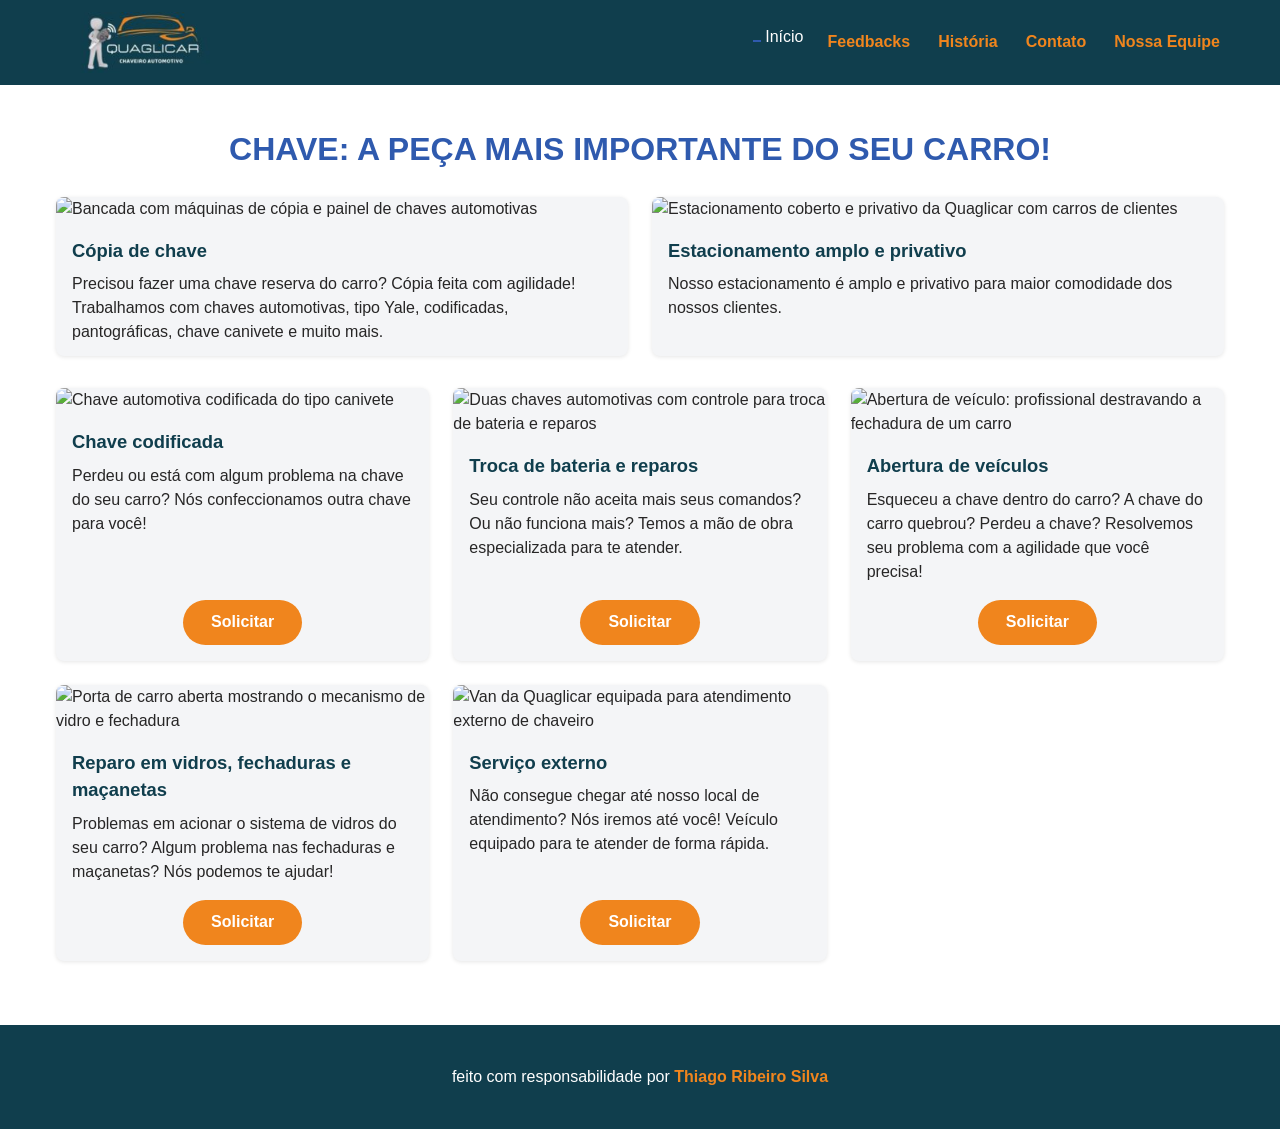
==== commit 726884ec: "remove ações de navegar entre páginas" ====
--- a/index.html
+++ b/index.html
@@ -6,9 +6,11 @@
     <title>Quaglicar — Chaveiro Automotivo em Juiz de Fora/MG</title>
     <meta
       name="description"
-      content="Quaglicar: chaveiro automotivo em Juiz de Fora desde 1954. Chaves codificadas, canivete, cópia de chave, reparo de fechaduras e chaveiro móvel."
-    />
+      content="Quaglicar: chaveiro automotivo em Juiz de Fora desde 1954. Chaves codificadas, canivete, cópia de chave, reparo de fechaduras e chaveiro móvel." />
     <link rel="stylesheet" href="global.css" />
+    <script defer src="/index.js"></script>
+    <script defer src="/analise-visitas.js"></script>
+    <script defer src="/_vercel/insights/script.js"></script>
   </head>
   <body>
     <header class="cabecalho-site">
@@ -16,15 +18,18 @@
         <img
           class="cabecalho-logo"
           src="imagens/logo-quaglicar.jpg"
-          alt="Logotipo da Quaglicar, chaveiro automotivo"
-        />
+          alt="Logotipo da Quaglicar, chaveiro automotivo" />
         <nav class="menu-principal" aria-label="Menu principal">
           <ul class="menu-lista">
-            <li><a class="menu-link menu-link-ativo" href="/" aria-current="page">Início</a></li>
-            <li><a class="menu-link" href="/feedbacks" data-acao="navegar-para-feedbacks">Feedbacks</a></li>
-            <li><a class="menu-link" href="/historia" data-acao="navegar-para-historia">História</a></li>
-            <li><a class="menu-link" href="/contato" data-acao="navegar-para-contato">Contato</a></li>
-            <li><a class="menu-link" href="/nossa-equipe" data-acao="navegar-para-nossa-equipe">Nossa equipe</a></li>
+            <li>
+              <a class="menu-link menu-link-ativo" href="/" aria-current="page"></a>
+                Início
+              </a>
+            </li>
+            <li><a class="menu-link" href="/feedbacks">Feedbacks</a></li>
+            <li><a class="menu-link" href="/historia">História</a></li>
+            <li><a class="menu-link" href="/contato">Contato</a></li>
+            <li><a class="menu-link" href="/nossa-equipe">Nossa equipe</a></li>
           </ul>
         </nav>
       </div>
@@ -40,8 +45,7 @@
             <img
               src="imagens/bancada-de-copia-de-chaves.jpg"
               alt="Bancada com máquinas de cópia e painel de chaves automotivas"
-              loading="lazy"
-            />
+              loading="lazy" />
             <div class="cartao-servico-texto">
               <h2 class="cartao-servico-titulo">Cópia de chave</h2>
               <p class="cartao-servico-descricao">
@@ -55,10 +59,11 @@
             <img
               src="imagens/estacionamento-coberto.jpg"
               alt="Estacionamento coberto e privativo da Quaglicar com carros de clientes"
-              loading="lazy"
-            />
-            <div class="cartao-servico-texto">
-              <h2 class="cartao-servico-titulo">Estacionamento amplo e privativo</h2>
+              loading="lazy" />
+            <div class="cartao-servico-texto">
+              <h2 class="cartao-servico-titulo">
+                Estacionamento amplo e privativo
+              </h2>
               <p class="cartao-servico-descricao">
                 Nosso estacionamento é amplo e privativo para maior comodidade
                 dos nossos clientes.
@@ -75,8 +80,7 @@
             <img
               src="imagens/chave-canivete-automotiva.jpg"
               alt="Chave automotiva codificada do tipo canivete"
-              loading="lazy"
-            />
+              loading="lazy" />
             <div class="cartao-servico-texto">
               <h2 class="cartao-servico-titulo">Chave codificada</h2>
               <p class="cartao-servico-descricao">
@@ -90,17 +94,16 @@
                 data-acao="chamar-whatsapp"
                 href="https://wa.me/5532999879605?text=Ol%C3%A1%21+Vim+do+site+%2C+gostaria+de+fazer+um+or%C3%A7amento+por+favor%21"
                 target="_blank"
-                rel="noopener noreferrer nofollow"
-                >Solicitar</a
-              >
+                rel="noopener noreferrer nofollow">
+                Solicitar
+              </a>
             </div>
           </li>
           <li class="cartao-servico">
             <img
               src="imagens/duas-chaves-automotivas.jpg"
               alt="Duas chaves automotivas com controle para troca de bateria e reparos"
-              loading="lazy"
-            />
+              loading="lazy" />
             <div class="cartao-servico-texto">
               <h2 class="cartao-servico-titulo">Troca de bateria e reparos</h2>
               <p class="cartao-servico-descricao">
@@ -114,17 +117,16 @@
                 data-acao="chamar-whatsapp"
                 href="https://wa.me/5532999879605?text=Ol%C3%A1%21+Vim+do+site+%2C+gostaria+de+fazer+um+or%C3%A7amento+por+favor%21"
                 target="_blank"
-                rel="noopener noreferrer nofollow"
-                >Solicitar</a
-              >
+                rel="noopener noreferrer nofollow">
+                Solicitar
+              </a>
             </div>
           </li>
           <li class="cartao-servico">
             <img
               src="imagens/mao-destravando-porta-vermelha.jpg"
               alt="Abertura de veículo: profissional destravando a fechadura de um carro"
-              loading="lazy"
-            />
+              loading="lazy" />
             <div class="cartao-servico-texto">
               <h2 class="cartao-servico-titulo">Abertura de veículos</h2>
               <p class="cartao-servico-descricao">
@@ -139,17 +141,16 @@
                 data-acao="chamar-whatsapp"
                 href="https://wa.me/5532999879605?text=Ol%C3%A1%21+Vim+do+site+%2C+gostaria+de+fazer+um+or%C3%A7amento+por+favor%21"
                 target="_blank"
-                rel="noopener noreferrer nofollow"
-                >Solicitar</a
-              >
+                rel="noopener noreferrer nofollow">
+                Solicitar
+              </a>
             </div>
           </li>
           <li class="cartao-servico">
             <img
               src="imagens/mecanismo-interno-porta-carro.jpg"
               alt="Porta de carro aberta mostrando o mecanismo de vidro e fechadura"
-              loading="lazy"
-            />
+              loading="lazy" />
             <div class="cartao-servico-texto">
               <h2 class="cartao-servico-titulo">
                 Reparo em vidros, fechaduras e maçanetas
@@ -165,17 +166,16 @@
                 data-acao="chamar-whatsapp"
                 href="https://wa.me/5532999879605?text=Ol%C3%A1%21+Vim+do+site+%2C+gostaria+de+fazer+um+or%C3%A7amento+por+favor%21"
                 target="_blank"
-                rel="noopener noreferrer nofollow"
-                >Solicitar</a
-              >
+                rel="noopener noreferrer nofollow">
+                Solicitar
+              </a>
             </div>
           </li>
           <li class="cartao-servico">
             <img
               src="imagens/van-quaglicar-atendimento.jpg"
               alt="Van da Quaglicar equipada para atendimento externo de chaveiro"
-              loading="lazy"
-            />
+              loading="lazy" />
             <div class="cartao-servico-texto">
               <h2 class="cartao-servico-titulo">Serviço externo</h2>
               <p class="cartao-servico-descricao">
@@ -189,9 +189,9 @@
                 data-acao="chamar-whatsapp"
                 href="https://wa.me/5532999879605?text=Ol%C3%A1%21+Vim+do+site+%2C+gostaria+de+fazer+um+or%C3%A7amento+por+favor%21"
                 target="_blank"
-                rel="noopener noreferrer nofollow"
-                >Solicitar</a
-              >
+                rel="noopener noreferrer nofollow">
+                Solicitar
+              </a>
             </div>
           </li>
         </ul>
@@ -205,9 +205,9 @@
           href="https://thiagoribeirosilva.vercel.app"
           data-acao="visitar-perfil-thiago"
           target="_blank"
-          rel="noopener noreferrer"
-          ><strong>Thiago Ribeiro Silva</strong></a
-        >
+          rel="noopener noreferrer">
+          <strong>Thiago Ribeiro Silva</strong>
+        </a>
       </p>
     </footer>
   </body>
--- a/global.css
+++ b/global.css
@@ -5,12 +5,12 @@
 
 /* Paleta e medidas do tema atual, em variaveis semanticas por COR (pt-BR) */
 :root {
-  --verde-petroleo: #103e4d;  /* verde petroleo */
-  --laranja: #f0851d;         /* laranja */
-  --azul: #2f5aae;            /* azul */
-  --branco: #ffffff;          /* branco */
-  --cinza-claro: #f4f5f7;     /* cinza claro */
-  --grafite: #272626;         /* grafite */
+  --verde-petroleo: #103e4d; /* verde petroleo */
+  --laranja: #f0851d; /* laranja */
+  --azul: #2f5aae; /* azul */
+  --branco: #ffffff; /* branco */
+  --cinza-claro: #f4f5f7; /* cinza claro */
+  --grafite: #272626; /* grafite */
   --largura-maxima-conteudo: 1200px;
   --largura-maxima-logo: 160px;
   --fonte-padrao: Arial, Helvetica, sans-serif;
@@ -30,16 +30,9 @@
 body {
   margin: 0;
   font-family: var(--fonte-padrao);
-  /* Fundo BRANCO no site inteiro (como o original). O tom "azul" vem das IMAGENS e das bandas de
-     texto (petróleo) que substituem o texto das artes — não do fundo da página. */
   color: var(--grafite);
   background-color: var(--branco);
   line-height: 1.5;
-  /* Sticky footer: coluna com a altura da tela; o conteúdo estica e empurra o rodapé pro fim
-     mesmo em página curta (contato, equipe). */
-  min-height: 100vh;
-  display: flex;
-  flex-direction: column;
 }
 
 img {
@@ -113,52 +106,31 @@
    Conteudo principal
    ========================================================================== */
 .conteudo-principal {
-  /* Margens laterais mínimas — o original é praticamente sem margem (conteúdo quase de borda a borda) */
-  max-width: 100%;
-  margin: 0;
-  padding: 0.5rem;
-  /* cresce pra ocupar a sobra e empurrar o rodapé pro fim da tela */
-  flex: 1;
-}
-
-/* Título de página: barra petróleo com moldura laranja (igual às faixas de título do original) */
+  max-width: var(--largura-maxima-conteudo);
+  margin: 0 auto;
+  padding: 1rem;
+}
+
 .titulo-pagina {
-  color: var(--branco);
-  text-align: center;
-  text-transform: uppercase;
-  letter-spacing: 0.03em;
-  /* barra petróleo SÓLIDA + moldura laranja (igual ao original) — lê bem em corpo claro ou escuro */
-  background-color: var(--verde-petroleo);
-  border: 2px solid var(--laranja);
-  border-radius: 6px;
-  padding: 0.85rem 1rem;
-  margin: 1.5rem 0 2rem;
+  color: var(--azul);
+  text-align: center;
+  margin: 1.5rem 0;
 }
 
 .titulo-secao {
-  color: var(--branco);
+  color: var(--azul);
   text-align: center;
   margin: 2rem 0 1rem;
 }
 
-/* Hero do início — o slogan como TEXTO (h1) numa banda petróleo (elemento de texto que substitui a
-   arte em imagem). Sem foto de fundo: a imagem borrada anterior ficava com fantasma do texto. */
-.hero-frase {
-  margin: 1rem 0 2rem;
-  padding: 2.75rem 1rem;
-  text-align: center;
-  color: #eaf1f3;
-  font-weight: 400;
-  text-transform: uppercase;
-  letter-spacing: 0.28em;
-  font-size: clamp(0.85rem, 2.4vw, 1.6rem);
-  border-radius: 6px;
-  /* fundo cinematográfico feito pelo Thiago no Gemini (petróleo como reserva) */
-  background-color: #0e2f3b;
-  background-image: url("imagens/brilho-cinematografico.jpg");
-  background-size: cover;
-  background-position: center;
-  text-shadow: 0 1px 6px rgba(0, 0, 0, 0.7);
+/* Faixa da frase no topo do inicio */
+.faixa-frase {
+  width: 100%;
+  margin: 0 auto 1rem;
+}
+
+.faixa-frase img {
+  width: 100%;
 }
 
 /* Destaques — mesma estrutura de card dos servicos, sem botao */
@@ -179,54 +151,42 @@
   margin: 0;
   padding: 0;
   display: grid;
-  /* auto-fit: os cards preenchem a largura e a última fileira estica — sem coluna vazia nem item solto */
-  grid-template-columns: repeat(auto-fit, minmax(260px, 1fr));
-  gap: 1.25rem;
-}
-
-/* Card = recriação da arte original: faixa de título (petróleo) + foto + faixa de descrição (petróleo).
-   Fundo petróleo e texto branco pra casar com o visual "azul" do site atual. */
+  grid-template-columns: 1fr;
+  gap: 1.5rem;
+}
+
 .cartao-servico {
-  background-color: var(--verde-petroleo);
-  color: var(--branco);
-  border-radius: 6px;
+  background-color: var(--cinza-claro);
+  border-radius: 8px;
   overflow: hidden;
   display: flex;
   flex-direction: column;
-  border: 1px solid rgba(255, 255, 255, 0.08);
-  box-shadow: 0 2px 8px rgba(0, 0, 0, 0.35);
+  box-shadow: 0 1px 4px rgba(0, 0, 0, 0.1);
 }
 
 .cartao-servico img {
   width: 100%;
-  /* reserva o espaço da foto (proporção fixa) -> sem layout shift ao carregar; recorta pra preencher */
-  aspect-ratio: 4 / 3;
-  object-fit: cover;
-}
-
-/* Faixa de título (fica ACIMA da foto, como na arte original) */
+}
+
+/* Texto extraido das artes (antes embutido na imagem), agora HTML real */
+.cartao-servico-texto {
+  padding: 1rem 1rem 0.75rem;
+  flex: 1 1 auto;
+}
+
 .cartao-servico-titulo {
-  color: var(--branco);
-  text-transform: uppercase;
-  text-align: center;
-  font-size: 1.05rem;
-  font-weight: bold;
+  color: var(--verde-petroleo);
+  font-size: 1.15rem;
+  margin: 0 0 0.5rem;
+}
+
+.cartao-servico-descricao {
   margin: 0;
-  padding: 0.85rem 1rem;
-}
-
-/* Faixa de descrição (fica ABAIXO da foto, texto claro em itálico, como na arte) */
-.cartao-servico-descricao {
-  color: var(--branco);
-  font-style: italic;
-  text-align: center;
-  margin: 0;
-  padding: 1rem;
-  flex: 1 1 auto;
+  color: var(--grafite);
 }
 
 .cartao-servico-acao {
-  padding: 0.25rem 1rem 1.15rem;
+  padding: 0.25rem 1rem 1rem;
   text-align: center;
 }
 
@@ -271,7 +231,9 @@
   flex-direction: column;
   color: var(--grafite);
   text-decoration: none;
-  transition: box-shadow 0.2s ease, transform 0.2s ease;
+  transition:
+    box-shadow 0.2s ease,
+    transform 0.2s ease;
 }
 
 .testemunho:hover,
@@ -340,31 +302,6 @@
 /* ==========================================================================
    Historia
    ========================================================================== */
-/* Hero elegante: título e subtítulo serifados sobre o fundo escuro (como no original) */
-.hero-historia {
-  text-align: center;
-  padding: 3.25rem 1rem;
-  margin: 1rem 0 2rem;
-  border-radius: 6px;
-  background-color: var(--verde-petroleo);
-}
-
-.hero-historia-titulo {
-  font-family: Georgia, "Times New Roman", serif;
-  font-weight: 400;
-  font-size: clamp(2rem, 6vw, 3.5rem);
-  color: var(--branco);
-  margin: 0 0 0.5rem;
-}
-
-.hero-historia-subtitulo {
-  font-family: Georgia, "Times New Roman", serif;
-  font-style: italic;
-  color: #dfe8ea;
-  font-size: clamp(1rem, 2.6vw, 1.45rem);
-  margin: 0;
-}
-
 .texto-historia {
   max-width: 800px;
   margin: 0 auto;
@@ -385,9 +322,6 @@
 
 .imagens-historia img {
   width: 100%;
-  /* reserva espaço (proporção fixa) pra não empurrar o texto ao carregar */
-  aspect-ratio: 4 / 3;
-  object-fit: cover;
   border-radius: 8px;
 }
 
@@ -404,53 +338,17 @@
 /* ==========================================================================
    Contato
    ========================================================================== */
-/* Contato: informações à esquerda e mapa à direita (horizontal, como o original) */
 .bloco-contato {
-  display: grid;
-  grid-template-columns: 1fr;
-  gap: 1.5rem;
-  align-items: start;
+  text-align: center;
+  max-width: 800px;
   margin: 0 auto;
 }
 
-.contato-info {
-  background-color: var(--cinza-claro);
+.bloco-contato img {
+  width: 100%;
+  max-width: 640px;
+  margin: 1rem auto;
   border-radius: 8px;
-  padding: 1.25rem 1.5rem;
-}
-
-.contato-rotulo {
-  color: var(--verde-petroleo);
-  font-size: 1.1rem;
-  margin: 1rem 0 0.15rem;
-}
-
-.contato-rotulo:first-child {
-  margin-top: 0;
-}
-
-.contato-info p {
-  margin: 0 0 0.5rem;
-}
-
-.contato-info .botao-solicitar {
-  margin-top: 1rem;
-}
-
-/* Mapa do endereço (Google Maps) — presente no site atual */
-.mapa-contato {
-  width: 100%;
-  height: 100%;
-  min-height: 340px;
-  border: 0;
-  border-radius: 8px;
-  display: block;
-}
-
-@media (min-width: 800px) {
-  .bloco-contato {
-    grid-template-columns: 1fr 1fr;
-  }
 }
 
 .dados-contato {
@@ -511,6 +409,10 @@
     width: auto;
   }
 
+  .grade-servicos {
+    grid-template-columns: repeat(2, 1fr);
+  }
+
   .grade-depoimentos {
     grid-template-columns: repeat(2, 1fr);
   }
@@ -525,6 +427,10 @@
 }
 
 @media (min-width: 900px) {
+  .grade-servicos {
+    grid-template-columns: repeat(3, 1fr);
+  }
+
   .grade-depoimentos {
     grid-template-columns: repeat(3, 1fr);
   }
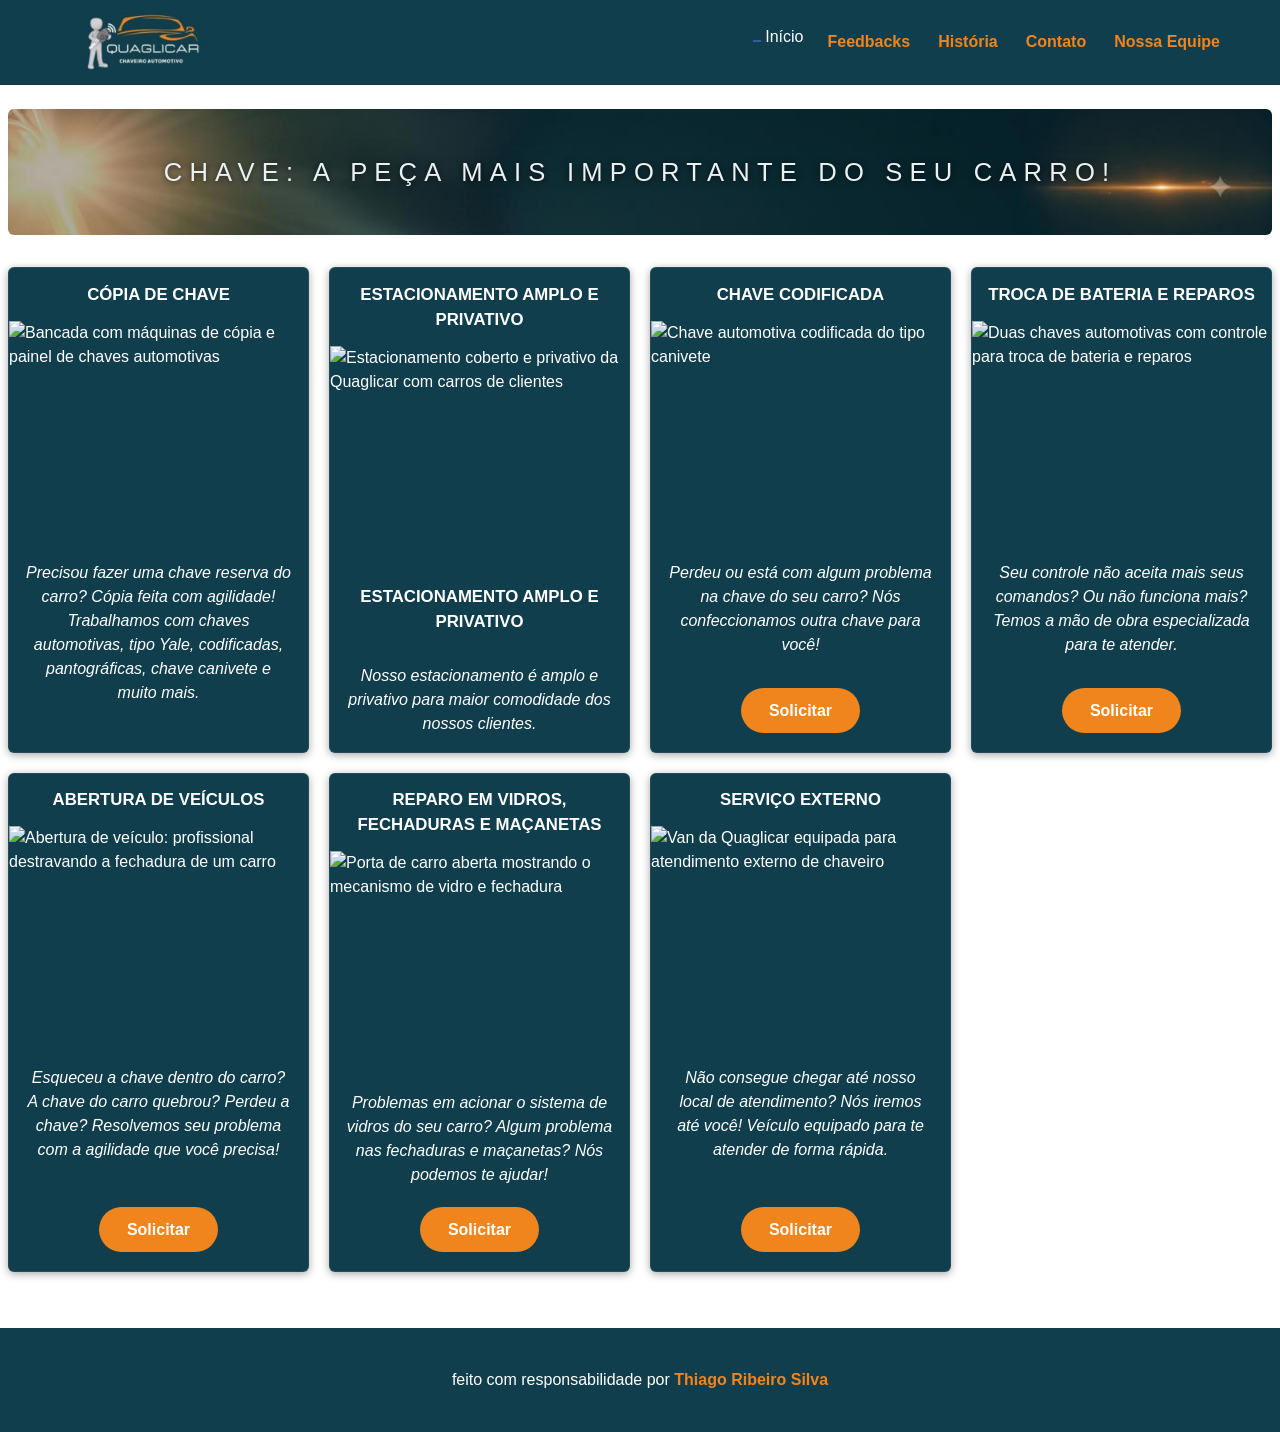
==== commit 29cff7db: "incorpora mudanças ausentes da branch main" ====
--- a/index.html
+++ b/index.html
@@ -7,6 +7,7 @@
     <meta
       name="description"
       content="Quaglicar: chaveiro automotivo em Juiz de Fora desde 1954. Chaves codificadas, canivete, cópia de chave, reparo de fechaduras e chaveiro móvel." />
+    <link rel="icon" href="imagens/favicon.png" />
     <link rel="stylesheet" href="global.css" />
     <script defer src="/index.js"></script>
     <script defer src="/analise-visitas.js"></script>
@@ -36,26 +37,26 @@
     </header>
 
     <main class="conteudo-principal">
-      <h1 class="titulo-pagina">CHAVE: A PEÇA MAIS IMPORTANTE DO SEU CARRO!</h1>
+      <!-- Slogan como TEXTO (h1) numa banda petróleo, no lugar da antiga imagem com texto -->
+      <h1 class="hero-frase">Chave: a peça mais importante do seu carro!</h1>
 
-      <!-- Destaques: cada card usa só a foto; título em h2 e descrição em p -->
-      <section aria-label="Destaques">
-        <ul class="grade-destaques">
+      <!-- Grid único de serviços/destaques: cada card = título (h2) + foto + descrição (p); botão só onde há Solicitar -->
+      <section aria-label="Nossos serviços">
+        <ul class="grade-servicos">
           <li class="cartao-servico">
+            <h2 class="cartao-servico-titulo">Cópia de chave</h2>
             <img
               src="imagens/bancada-de-copia-de-chaves.jpg"
               alt="Bancada com máquinas de cópia e painel de chaves automotivas"
               loading="lazy" />
-            <div class="cartao-servico-texto">
-              <h2 class="cartao-servico-titulo">Cópia de chave</h2>
-              <p class="cartao-servico-descricao">
-                Precisou fazer uma chave reserva do carro? Cópia feita com
-                agilidade! Trabalhamos com chaves automotivas, tipo Yale,
-                codificadas, pantográficas, chave canivete e muito mais.
-              </p>
-            </div>
+            <p class="cartao-servico-descricao">
+              Precisou fazer uma chave reserva do carro? Cópia feita com
+              agilidade! Trabalhamos com chaves automotivas, tipo Yale,
+              codificadas, pantográficas, chave canivete e muito mais.
+            </p>
           </li>
           <li class="cartao-servico">
+            <h2 class="cartao-servico-titulo">Estacionamento amplo e privativo</h2>
             <img
               src="imagens/estacionamento-coberto.jpg"
               alt="Estacionamento coberto e privativo da Quaglicar com carros de clientes"
@@ -70,24 +71,16 @@
               </p>
             </div>
           </li>
-        </ul>
-      </section>
-
-      <!-- Serviços: cada card usa só a foto; título em h2 e descrição em p -->
-      <section aria-label="Nossos serviços">
-        <ul class="grade-servicos">
           <li class="cartao-servico">
+            <h2 class="cartao-servico-titulo">Chave codificada</h2>
             <img
               src="imagens/chave-canivete-automotiva.jpg"
               alt="Chave automotiva codificada do tipo canivete"
               loading="lazy" />
-            <div class="cartao-servico-texto">
-              <h2 class="cartao-servico-titulo">Chave codificada</h2>
-              <p class="cartao-servico-descricao">
-                Perdeu ou está com algum problema na chave do seu carro? Nós
-                confeccionamos outra chave para você!
-              </p>
-            </div>
+            <p class="cartao-servico-descricao">
+              Perdeu ou está com algum problema na chave do seu carro? Nós
+              confeccionamos outra chave para você!
+            </p>
             <div class="cartao-servico-acao">
               <a
                 class="botao-solicitar"
@@ -100,17 +93,15 @@
             </div>
           </li>
           <li class="cartao-servico">
+            <h2 class="cartao-servico-titulo">Troca de bateria e reparos</h2>
             <img
               src="imagens/duas-chaves-automotivas.jpg"
               alt="Duas chaves automotivas com controle para troca de bateria e reparos"
               loading="lazy" />
-            <div class="cartao-servico-texto">
-              <h2 class="cartao-servico-titulo">Troca de bateria e reparos</h2>
-              <p class="cartao-servico-descricao">
-                Seu controle não aceita mais seus comandos? Ou não funciona
-                mais? Temos a mão de obra especializada para te atender.
-              </p>
-            </div>
+            <p class="cartao-servico-descricao">
+              Seu controle não aceita mais seus comandos? Ou não funciona
+              mais? Temos a mão de obra especializada para te atender.
+            </p>
             <div class="cartao-servico-acao">
               <a
                 class="botao-solicitar"
@@ -123,18 +114,16 @@
             </div>
           </li>
           <li class="cartao-servico">
+            <h2 class="cartao-servico-titulo">Abertura de veículos</h2>
             <img
               src="imagens/mao-destravando-porta-vermelha.jpg"
               alt="Abertura de veículo: profissional destravando a fechadura de um carro"
               loading="lazy" />
-            <div class="cartao-servico-texto">
-              <h2 class="cartao-servico-titulo">Abertura de veículos</h2>
-              <p class="cartao-servico-descricao">
-                Esqueceu a chave dentro do carro? A chave do carro quebrou?
-                Perdeu a chave? Resolvemos seu problema com a agilidade que você
-                precisa!
-              </p>
-            </div>
+            <p class="cartao-servico-descricao">
+              Esqueceu a chave dentro do carro? A chave do carro quebrou?
+              Perdeu a chave? Resolvemos seu problema com a agilidade que você
+              precisa!
+            </p>
             <div class="cartao-servico-acao">
               <a
                 class="botao-solicitar"
@@ -147,19 +136,17 @@
             </div>
           </li>
           <li class="cartao-servico">
+            <h2 class="cartao-servico-titulo">
+              Reparo em vidros, fechaduras e maçanetas
+            </h2>
             <img
               src="imagens/mecanismo-interno-porta-carro.jpg"
               alt="Porta de carro aberta mostrando o mecanismo de vidro e fechadura"
               loading="lazy" />
-            <div class="cartao-servico-texto">
-              <h2 class="cartao-servico-titulo">
-                Reparo em vidros, fechaduras e maçanetas
-              </h2>
-              <p class="cartao-servico-descricao">
-                Problemas em acionar o sistema de vidros do seu carro? Algum
-                problema nas fechaduras e maçanetas? Nós podemos te ajudar!
-              </p>
-            </div>
+            <p class="cartao-servico-descricao">
+              Problemas em acionar o sistema de vidros do seu carro? Algum
+              problema nas fechaduras e maçanetas? Nós podemos te ajudar!
+            </p>
             <div class="cartao-servico-acao">
               <a
                 class="botao-solicitar"
@@ -172,17 +159,15 @@
             </div>
           </li>
           <li class="cartao-servico">
+            <h2 class="cartao-servico-titulo">Serviço externo</h2>
             <img
               src="imagens/van-quaglicar-atendimento.jpg"
               alt="Van da Quaglicar equipada para atendimento externo de chaveiro"
               loading="lazy" />
-            <div class="cartao-servico-texto">
-              <h2 class="cartao-servico-titulo">Serviço externo</h2>
-              <p class="cartao-servico-descricao">
-                Não consegue chegar até nosso local de atendimento? Nós iremos
-                até você! Veículo equipado para te atender de forma rápida.
-              </p>
-            </div>
+            <p class="cartao-servico-descricao">
+              Não consegue chegar até nosso local de atendimento? Nós iremos
+              até você! Veículo equipado para te atender de forma rápida.
+            </p>
             <div class="cartao-servico-acao">
               <a
                 class="botao-solicitar"
--- a/global.css
+++ b/global.css
@@ -30,9 +30,16 @@
 body {
   margin: 0;
   font-family: var(--fonte-padrao);
+  /* Fundo BRANCO no site inteiro (como o original). O tom "azul" vem das IMAGENS e das bandas de
+     texto (petróleo) que substituem o texto das artes — não do fundo da página. */
   color: var(--grafite);
   background-color: var(--branco);
   line-height: 1.5;
+  /* Sticky footer: coluna com a altura da tela; o conteúdo estica e empurra o rodapé pro fim
+     mesmo em página curta (contato, equipe). */
+  min-height: 100vh;
+  display: flex;
+  flex-direction: column;
 }
 
 img {
@@ -106,31 +113,52 @@
    Conteudo principal
    ========================================================================== */
 .conteudo-principal {
-  max-width: var(--largura-maxima-conteudo);
-  margin: 0 auto;
-  padding: 1rem;
-}
-
+  /* Margens laterais mínimas — o original é praticamente sem margem (conteúdo quase de borda a borda) */
+  max-width: 100%;
+  margin: 0;
+  padding: 0.5rem;
+  /* cresce pra ocupar a sobra e empurrar o rodapé pro fim da tela */
+  flex: 1;
+}
+
+/* Título de página: barra petróleo com moldura laranja (igual às faixas de título do original) */
 .titulo-pagina {
-  color: var(--azul);
-  text-align: center;
-  margin: 1.5rem 0;
+  color: var(--branco);
+  text-align: center;
+  text-transform: uppercase;
+  letter-spacing: 0.03em;
+  /* barra petróleo SÓLIDA + moldura laranja (igual ao original) — lê bem em corpo claro ou escuro */
+  background-color: var(--verde-petroleo);
+  border: 2px solid var(--laranja);
+  border-radius: 6px;
+  padding: 0.85rem 1rem;
+  margin: 1.5rem 0 2rem;
 }
 
 .titulo-secao {
-  color: var(--azul);
+  color: var(--branco);
   text-align: center;
   margin: 2rem 0 1rem;
 }
 
-/* Faixa da frase no topo do inicio */
-.faixa-frase {
-  width: 100%;
-  margin: 0 auto 1rem;
-}
-
-.faixa-frase img {
-  width: 100%;
+/* Hero do início — o slogan como TEXTO (h1) numa banda petróleo (elemento de texto que substitui a
+   arte em imagem). Sem foto de fundo: a imagem borrada anterior ficava com fantasma do texto. */
+.hero-frase {
+  margin: 1rem 0 2rem;
+  padding: 2.75rem 1rem;
+  text-align: center;
+  color: #eaf1f3;
+  font-weight: 400;
+  text-transform: uppercase;
+  letter-spacing: 0.28em;
+  font-size: clamp(0.85rem, 2.4vw, 1.6rem);
+  border-radius: 6px;
+  /* fundo cinematográfico feito pelo Thiago no Gemini (petróleo como reserva) */
+  background-color: #0e2f3b;
+  background-image: url("imagens/brilho-cinematografico.jpg");
+  background-size: cover;
+  background-position: center;
+  text-shadow: 0 1px 6px rgba(0, 0, 0, 0.7);
 }
 
 /* Destaques — mesma estrutura de card dos servicos, sem botao */
@@ -151,42 +179,54 @@
   margin: 0;
   padding: 0;
   display: grid;
-  grid-template-columns: 1fr;
-  gap: 1.5rem;
-}
-
+  /* auto-fit: os cards preenchem a largura e a última fileira estica — sem coluna vazia nem item solto */
+  grid-template-columns: repeat(auto-fit, minmax(260px, 1fr));
+  gap: 1.25rem;
+}
+
+/* Card = recriação da arte original: faixa de título (petróleo) + foto + faixa de descrição (petróleo).
+   Fundo petróleo e texto branco pra casar com o visual "azul" do site atual. */
 .cartao-servico {
-  background-color: var(--cinza-claro);
-  border-radius: 8px;
+  background-color: var(--verde-petroleo);
+  color: var(--branco);
+  border-radius: 6px;
   overflow: hidden;
   display: flex;
   flex-direction: column;
-  box-shadow: 0 1px 4px rgba(0, 0, 0, 0.1);
+  border: 1px solid rgba(255, 255, 255, 0.08);
+  box-shadow: 0 2px 8px rgba(0, 0, 0, 0.35);
 }
 
 .cartao-servico img {
   width: 100%;
-}
-
-/* Texto extraido das artes (antes embutido na imagem), agora HTML real */
-.cartao-servico-texto {
-  padding: 1rem 1rem 0.75rem;
+  /* reserva o espaço da foto (proporção fixa) -> sem layout shift ao carregar; recorta pra preencher */
+  aspect-ratio: 4 / 3;
+  object-fit: cover;
+}
+
+/* Faixa de título (fica ACIMA da foto, como na arte original) */
+.cartao-servico-titulo {
+  color: var(--branco);
+  text-transform: uppercase;
+  text-align: center;
+  font-size: 1.05rem;
+  font-weight: bold;
+  margin: 0;
+  padding: 0.85rem 1rem;
+}
+
+/* Faixa de descrição (fica ABAIXO da foto, texto claro em itálico, como na arte) */
+.cartao-servico-descricao {
+  color: var(--branco);
+  font-style: italic;
+  text-align: center;
+  margin: 0;
+  padding: 1rem;
   flex: 1 1 auto;
 }
 
-.cartao-servico-titulo {
-  color: var(--verde-petroleo);
-  font-size: 1.15rem;
-  margin: 0 0 0.5rem;
-}
-
-.cartao-servico-descricao {
-  margin: 0;
-  color: var(--grafite);
-}
-
 .cartao-servico-acao {
-  padding: 0.25rem 1rem 1rem;
+  padding: 0.25rem 1rem 1.15rem;
   text-align: center;
 }
 
@@ -302,6 +342,31 @@
 /* ==========================================================================
    Historia
    ========================================================================== */
+/* Hero elegante: título e subtítulo serifados sobre o fundo escuro (como no original) */
+.hero-historia {
+  text-align: center;
+  padding: 3.25rem 1rem;
+  margin: 1rem 0 2rem;
+  border-radius: 6px;
+  background-color: var(--verde-petroleo);
+}
+
+.hero-historia-titulo {
+  font-family: Georgia, "Times New Roman", serif;
+  font-weight: 400;
+  font-size: clamp(2rem, 6vw, 3.5rem);
+  color: var(--branco);
+  margin: 0 0 0.5rem;
+}
+
+.hero-historia-subtitulo {
+  font-family: Georgia, "Times New Roman", serif;
+  font-style: italic;
+  color: #dfe8ea;
+  font-size: clamp(1rem, 2.6vw, 1.45rem);
+  margin: 0;
+}
+
 .texto-historia {
   max-width: 800px;
   margin: 0 auto;
@@ -322,6 +387,9 @@
 
 .imagens-historia img {
   width: 100%;
+  /* reserva espaço (proporção fixa) pra não empurrar o texto ao carregar */
+  aspect-ratio: 4 / 3;
+  object-fit: cover;
   border-radius: 8px;
 }
 
@@ -338,17 +406,53 @@
 /* ==========================================================================
    Contato
    ========================================================================== */
+/* Contato: informações à esquerda e mapa à direita (horizontal, como o original) */
 .bloco-contato {
-  text-align: center;
-  max-width: 800px;
+  display: grid;
+  grid-template-columns: 1fr;
+  gap: 1.5rem;
+  align-items: start;
   margin: 0 auto;
 }
 
-.bloco-contato img {
+.contato-info {
+  background-color: var(--cinza-claro);
+  border-radius: 8px;
+  padding: 1.25rem 1.5rem;
+}
+
+.contato-rotulo {
+  color: var(--verde-petroleo);
+  font-size: 1.1rem;
+  margin: 1rem 0 0.15rem;
+}
+
+.contato-rotulo:first-child {
+  margin-top: 0;
+}
+
+.contato-info p {
+  margin: 0 0 0.5rem;
+}
+
+.contato-info .botao-solicitar {
+  margin-top: 1rem;
+}
+
+/* Mapa do endereço (Google Maps) — presente no site atual */
+.mapa-contato {
   width: 100%;
-  max-width: 640px;
-  margin: 1rem auto;
+  height: 100%;
+  min-height: 340px;
+  border: 0;
   border-radius: 8px;
+  display: block;
+}
+
+@media (min-width: 800px) {
+  .bloco-contato {
+    grid-template-columns: 1fr 1fr;
+  }
 }
 
 .dados-contato {
@@ -409,10 +513,6 @@
     width: auto;
   }
 
-  .grade-servicos {
-    grid-template-columns: repeat(2, 1fr);
-  }
-
   .grade-depoimentos {
     grid-template-columns: repeat(2, 1fr);
   }
@@ -427,10 +527,6 @@
 }
 
 @media (min-width: 900px) {
-  .grade-servicos {
-    grid-template-columns: repeat(3, 1fr);
-  }
-
   .grade-depoimentos {
     grid-template-columns: repeat(3, 1fr);
   }
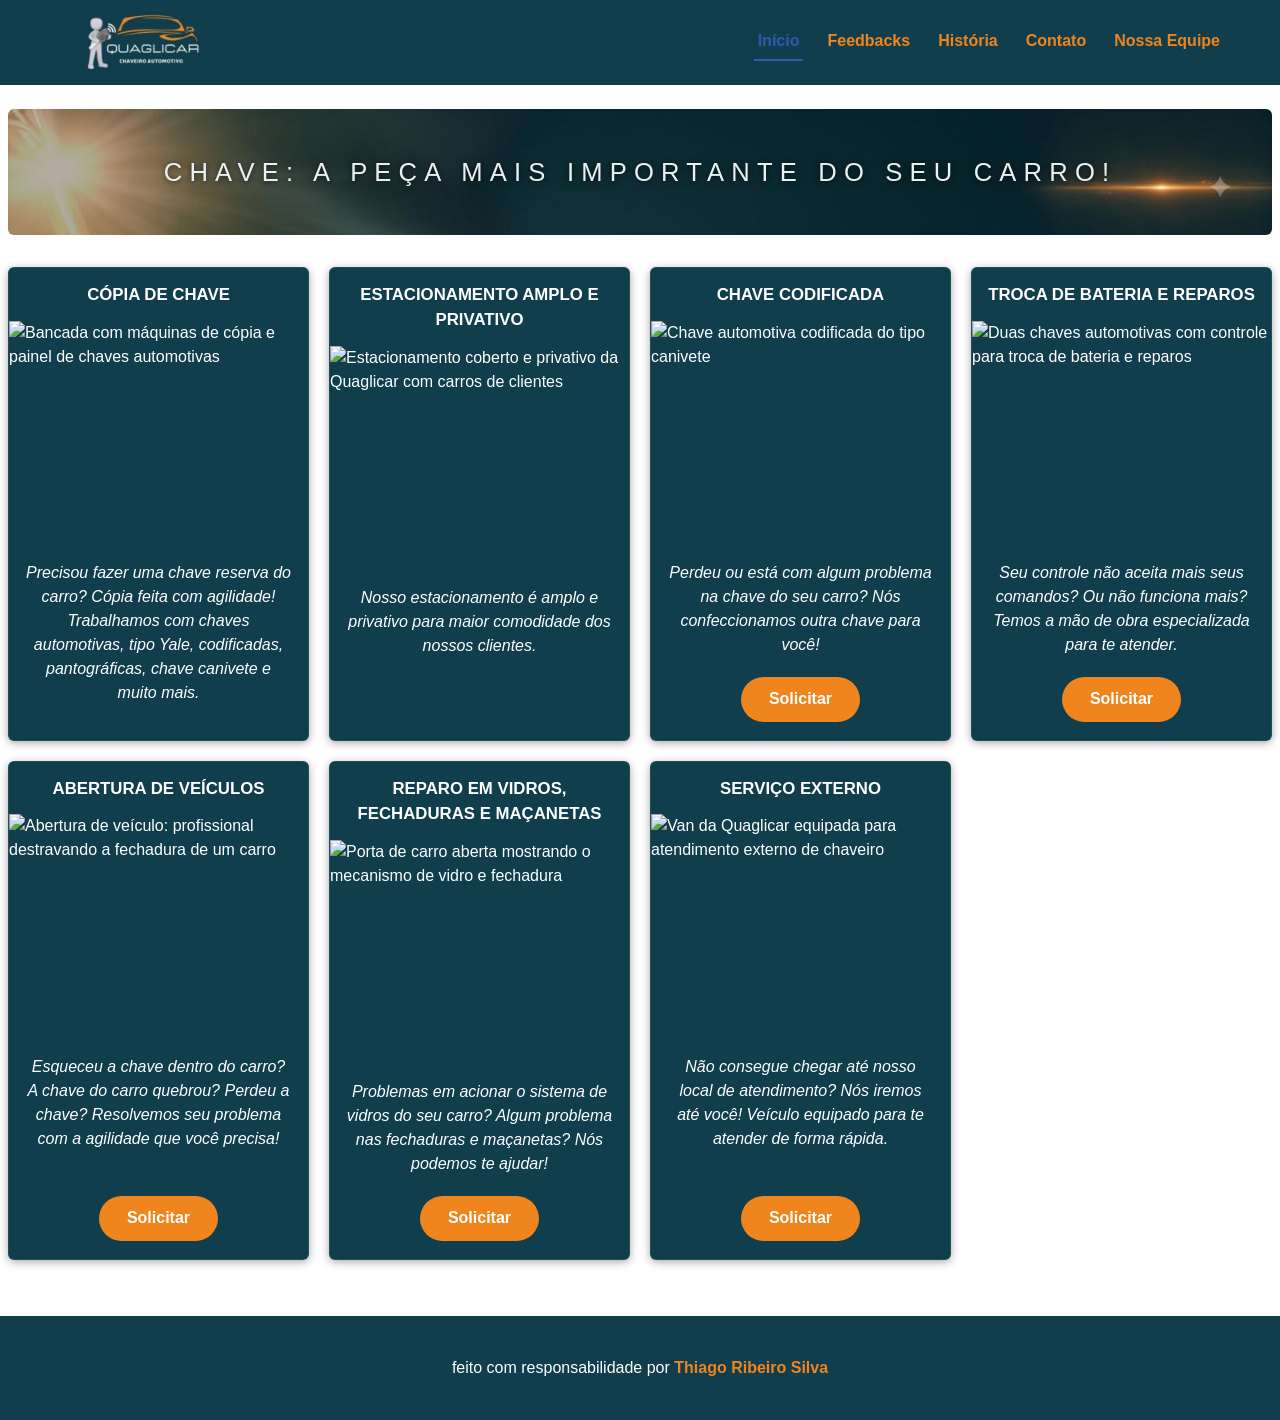
==== commit a96be9e0: "retira vercel analytics do programa de análise de visitas" ====
--- a/index.html
+++ b/index.html
@@ -11,7 +11,6 @@
     <link rel="stylesheet" href="global.css" />
     <script defer src="/index.js"></script>
     <script defer src="/analise-visitas.js"></script>
-    <script defer src="/_vercel/insights/script.js"></script>
   </head>
   <body>
     <header class="cabecalho-site">
@@ -23,7 +22,7 @@
         <nav class="menu-principal" aria-label="Menu principal">
           <ul class="menu-lista">
             <li>
-              <a class="menu-link menu-link-ativo" href="/" aria-current="page"></a>
+              <a class="menu-link menu-link-ativo" href="/" aria-current="page">
                 Início
               </a>
             </li>
@@ -56,20 +55,17 @@
             </p>
           </li>
           <li class="cartao-servico">
-            <h2 class="cartao-servico-titulo">Estacionamento amplo e privativo</h2>
+            <h2 class="cartao-servico-titulo">
+              Estacionamento amplo e privativo
+            </h2>
             <img
               src="imagens/estacionamento-coberto.jpg"
               alt="Estacionamento coberto e privativo da Quaglicar com carros de clientes"
               loading="lazy" />
-            <div class="cartao-servico-texto">
-              <h2 class="cartao-servico-titulo">
-                Estacionamento amplo e privativo
-              </h2>
-              <p class="cartao-servico-descricao">
-                Nosso estacionamento é amplo e privativo para maior comodidade
-                dos nossos clientes.
-              </p>
-            </div>
+            <p class="cartao-servico-descricao">
+              Nosso estacionamento é amplo e privativo para maior comodidade dos
+              nossos clientes.
+            </p>
           </li>
           <li class="cartao-servico">
             <h2 class="cartao-servico-titulo">Chave codificada</h2>
@@ -84,8 +80,8 @@
             <div class="cartao-servico-acao">
               <a
                 class="botao-solicitar"
+                href="https://wa.me/5532999879605?text=Ol%C3%A1%21+Vim+do+site+%2C+gostaria+de+fazer+um+or%C3%A7amento+por+favor%21"
                 data-acao="chamar-whatsapp"
-                href="https://wa.me/5532999879605?text=Ol%C3%A1%21+Vim+do+site+%2C+gostaria+de+fazer+um+or%C3%A7amento+por+favor%21"
                 target="_blank"
                 rel="noopener noreferrer nofollow">
                 Solicitar
@@ -99,14 +95,14 @@
               alt="Duas chaves automotivas com controle para troca de bateria e reparos"
               loading="lazy" />
             <p class="cartao-servico-descricao">
-              Seu controle não aceita mais seus comandos? Ou não funciona
-              mais? Temos a mão de obra especializada para te atender.
+              Seu controle não aceita mais seus comandos? Ou não funciona mais?
+              Temos a mão de obra especializada para te atender.
             </p>
             <div class="cartao-servico-acao">
               <a
                 class="botao-solicitar"
+                href="https://wa.me/5532999879605?text=Ol%C3%A1%21+Vim+do+site+%2C+gostaria+de+fazer+um+or%C3%A7amento+por+favor%21"
                 data-acao="chamar-whatsapp"
-                href="https://wa.me/5532999879605?text=Ol%C3%A1%21+Vim+do+site+%2C+gostaria+de+fazer+um+or%C3%A7amento+por+favor%21"
                 target="_blank"
                 rel="noopener noreferrer nofollow">
                 Solicitar
@@ -120,15 +116,14 @@
               alt="Abertura de veículo: profissional destravando a fechadura de um carro"
               loading="lazy" />
             <p class="cartao-servico-descricao">
-              Esqueceu a chave dentro do carro? A chave do carro quebrou?
-              Perdeu a chave? Resolvemos seu problema com a agilidade que você
-              precisa!
+              Esqueceu a chave dentro do carro? A chave do carro quebrou? Perdeu
+              a chave? Resolvemos seu problema com a agilidade que você precisa!
             </p>
             <div class="cartao-servico-acao">
               <a
                 class="botao-solicitar"
+                href="https://wa.me/5532999879605?text=Ol%C3%A1%21+Vim+do+site+%2C+gostaria+de+fazer+um+or%C3%A7amento+por+favor%21"
                 data-acao="chamar-whatsapp"
-                href="https://wa.me/5532999879605?text=Ol%C3%A1%21+Vim+do+site+%2C+gostaria+de+fazer+um+or%C3%A7amento+por+favor%21"
                 target="_blank"
                 rel="noopener noreferrer nofollow">
                 Solicitar
@@ -150,8 +145,8 @@
             <div class="cartao-servico-acao">
               <a
                 class="botao-solicitar"
+                href="https://wa.me/5532999879605?text=Ol%C3%A1%21+Vim+do+site+%2C+gostaria+de+fazer+um+or%C3%A7amento+por+favor%21"
                 data-acao="chamar-whatsapp"
-                href="https://wa.me/5532999879605?text=Ol%C3%A1%21+Vim+do+site+%2C+gostaria+de+fazer+um+or%C3%A7amento+por+favor%21"
                 target="_blank"
                 rel="noopener noreferrer nofollow">
                 Solicitar
@@ -165,14 +160,14 @@
               alt="Van da Quaglicar equipada para atendimento externo de chaveiro"
               loading="lazy" />
             <p class="cartao-servico-descricao">
-              Não consegue chegar até nosso local de atendimento? Nós iremos
-              até você! Veículo equipado para te atender de forma rápida.
+              Não consegue chegar até nosso local de atendimento? Nós iremos até
+              você! Veículo equipado para te atender de forma rápida.
             </p>
             <div class="cartao-servico-acao">
               <a
                 class="botao-solicitar"
+                href="https://wa.me/5532999879605?text=Ol%C3%A1%21+Vim+do+site+%2C+gostaria+de+fazer+um+or%C3%A7amento+por+favor%21"
                 data-acao="chamar-whatsapp"
-                href="https://wa.me/5532999879605?text=Ol%C3%A1%21+Vim+do+site+%2C+gostaria+de+fazer+um+or%C3%A7amento+por+favor%21"
                 target="_blank"
                 rel="noopener noreferrer nofollow">
                 Solicitar
